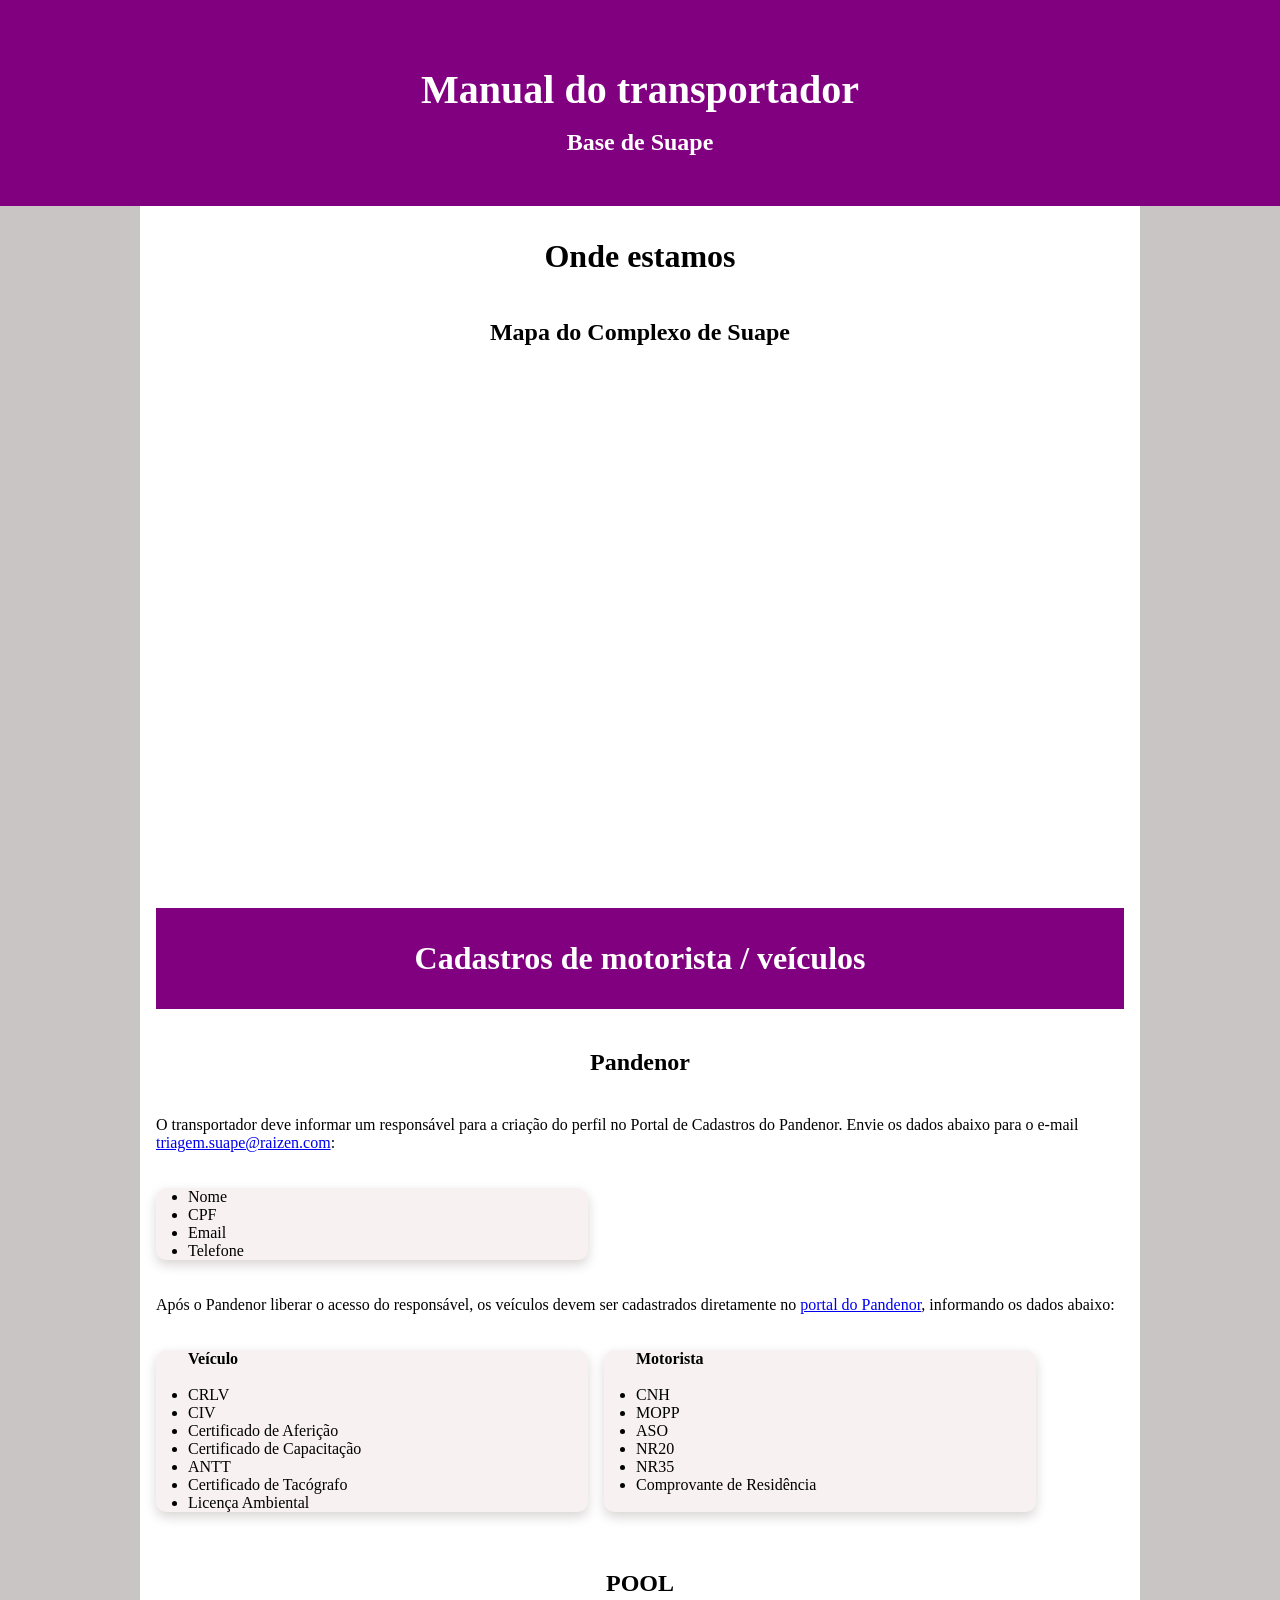
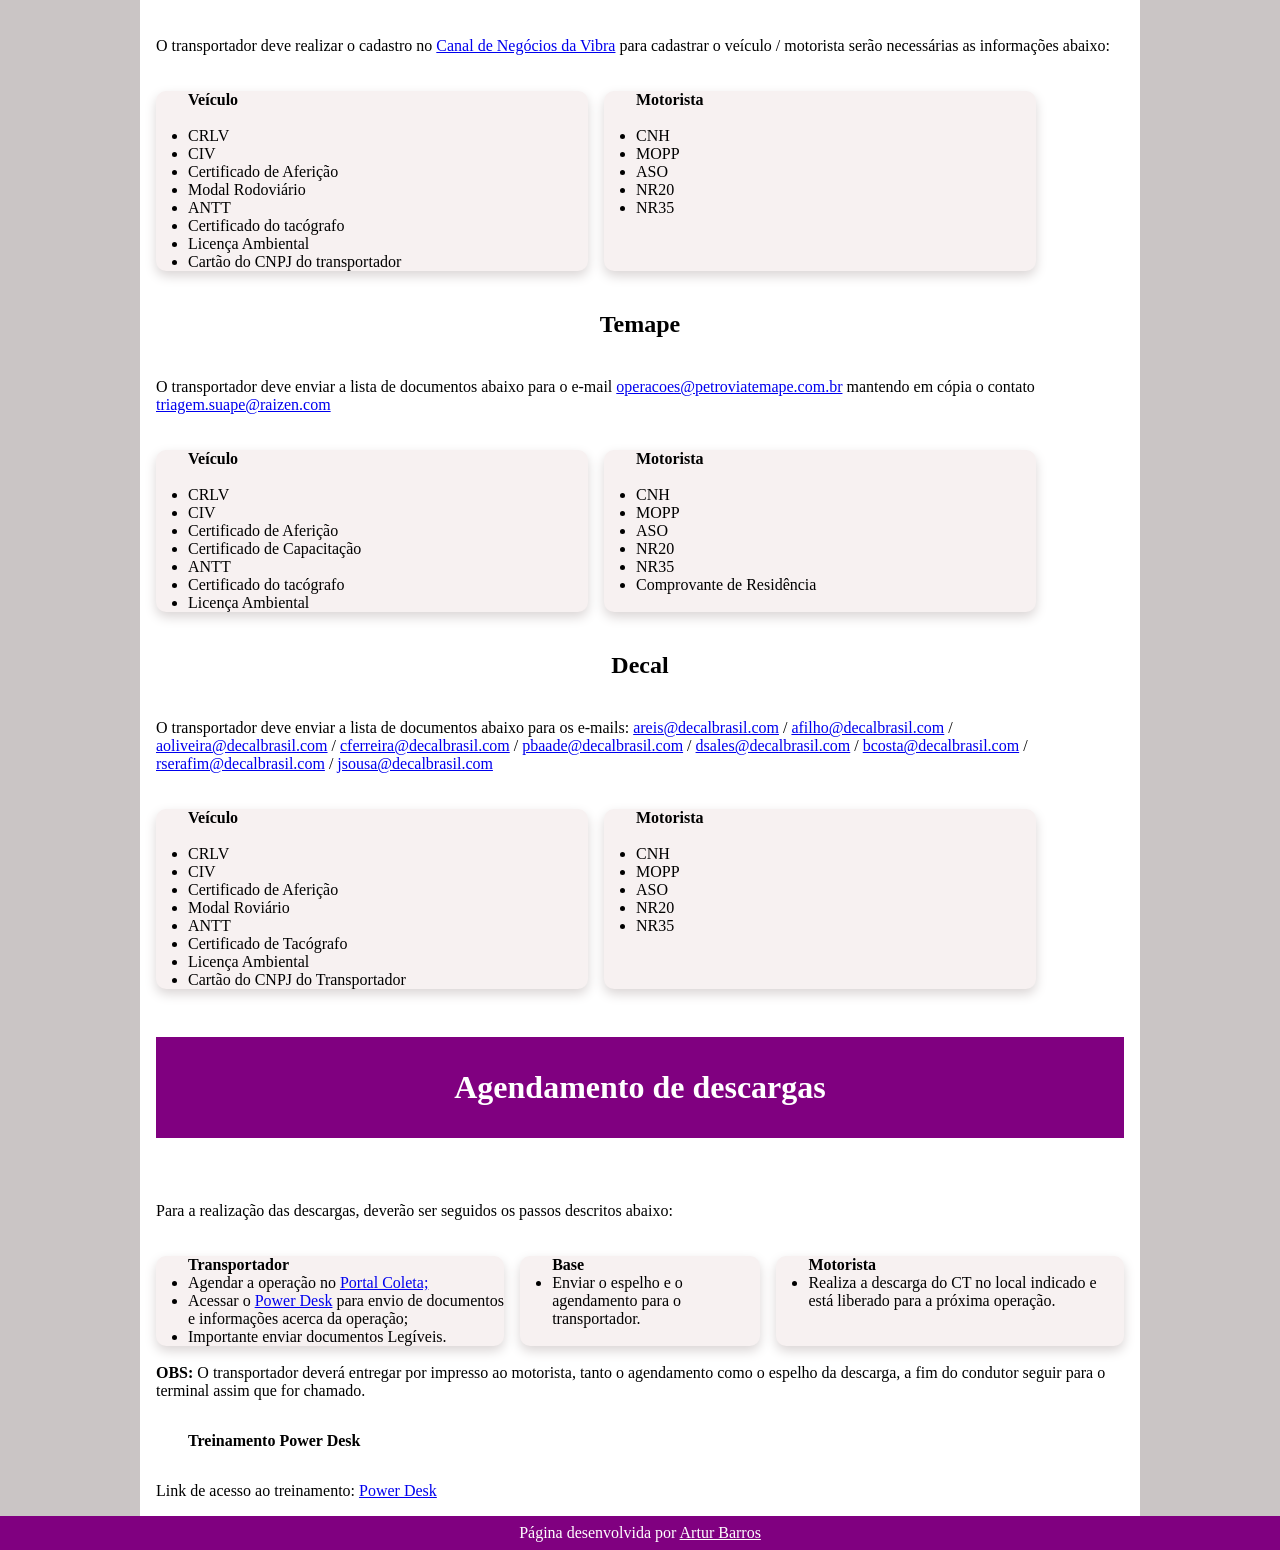
==== index.html @ 2e616e49 "atualizações Indicações da base" ====
<!DOCTYPE html>
<html lang="pt-br">
<head>
    <meta charset="UTF-8">
    <meta name="viewport" content="width=device-width, initial-scale=1.0">
    <title>Manual do transportador - Base de Suape</title>

    <link rel="shortcut icon" href="imagens/ra.png" type="image/x-icon">
    <link rel="stylesheet" href="style.css">
</head>
<body>
    <header>
        <h1>Manual do transportador</h1>

        <h2>Base de Suape</h2>

    </header>

    <main>
        <div class="mapa">
            <h1>Onde estamos</h1>
            
            <h2>Mapa do Complexo de Suape</h2>
            <iframe src="https://www.google.com/maps/embed?pb=!1m18!1m12!1m3!1d9713.396378992271!2d-34.973416923877764!3d-8.398620520430295!2m3!1f0!2f0!3f0!3m2!1i1024!2i768!4f13.1!3m3!1m2!1s0x7aaec627d7a5d31%3A0x8c948aa3b9f785f8!2sRaizen!5e1!3m2!1spt-BR!2sbr!4v1725635178435!5m2!1spt-BR!2sbr" width="100%" height="450" style="border:0;" allowfullscreen="" loading="lazy" referrerpolicy="no-referrer-when-downgrade"></iframe>
        </div>

        <div class="cadastros">

            <h1>Cadastros de motorista / veículos</h1>

            <div class="Pandenor">
                <h2>Pandenor</h2>
                <p>O transportador deve informar um responsável para a criação do perfil no Portal de Cadastros do Pandenor. 
                    Envie os dados abaixo para o e-mail <a href="mailto:triagem.suape@raizen.com">triagem.suape@raizen.com</a>:</p><br><br>

                    <ul class="card">
                        <li>Nome</li>
                        <li>CPF</li>
                        <li>Email</li>
                        <li>Telefone</li>
                    </ul>

                    <br><br>

                    <p>Após o Pandenor liberar o acesso do responsável, os veículos devem ser cadastrados diretamente no <a href="http://pandenor.ddns.net:9005/Account/Logon?ReturnUrl=%2f" target="_blank">portal do Pandenor</a>, informando os dados abaixo:</p>
                    <br><br>

                    <section class="card_terminais">
                        <ul class="card">
                            <p><strong>Veículo</strong></p><br>
                            <li>CRLV</li>
                            <li>CIV</li>
                            <li>Certificado de Aferição</li>
                            <li>Certificado de Capacitação</li>
                            <li>ANTT</li>
                            <li>Certificado de Tacógrafo</li>
                            <li>Licença Ambiental</li>
                        </ul>
                        <ul class="card">
                            <p><strong>Motorista</strong></p><br>
                            <li>CNH</li>
                            <li>MOPP</li>
                            <li>ASO</li>
                            <li>NR20</li>
                            <li>NR35</li>
                            <li>Comprovante de Residência</li>
                        </ul>
                    </section>
                
                    <br>
                
            </div>

            <div class="pool">

                <h2>POOL</h2>
                <p>O transportador deve realizar o cadastro no <a href="https://cn.vibraenergia.com.br/portalctv/#/cadastrar-vinculox" target="_blank">Canal de Negócios da Vibra</a> para cadastrar o veículo / motorista serão necessárias as informações abaixo:</p>
                <br><br>
                <section class="card_terminais">
                    <ul class="card">
                        <p><b>Veículo</b></p><br>
                        <li>CRLV</li>
                        <li>CIV</li>
                        <li>Certificado de Aferição</li>
                        <li>Modal Rodoviário</li>
                        <li>ANTT</li>
                        <li>Certificado do tacógrafo</li>
                        <li>Licença Ambiental</li>
                        <li>Cartão do CNPJ do transportador</li>
                    </ul>
                    <ul class="card">
                        <p><b>Motorista</b></p><br>
                        <li>CNH</li>
                        <li>MOPP</li>
                        <li>ASO</li>
                        <li>NR20</li>
                        <li>NR35</li>
                    </ul>
                </section>

            </div>

            <div class="temape">

                <h2>Temape</h2>
                <p>O transportador deve enviar a lista de documentos abaixo para o e-mail <a href="mailto:operacoes@petroviatemape.com.br">operacoes@petroviatemape.com.br</a> mantendo em cópia o contato <a href="mailto:triagem.suape@raizen.com">triagem.suape@raizen.com</a></p>
                <br><br>
                <section class="card_terminais">
                    <ul class="card">
                        <p><b>Veículo</b></p><br>
                        <li>CRLV</li>
                        <li>CIV</li>
                        <li>Certificado de Aferição</li>
                        <li>Certificado de Capacitação</li>
                        <li>ANTT</li>
                        <li>Certificado do tacógrafo</li>
                        <li>Licença Ambiental</li>
                    </ul>
                    <ul class="card">
                        <p><b>Motorista</b></p><br>
                        <li>CNH</li>
                        <li>MOPP</li>
                        <li>ASO</li>
                        <li>NR20</li>
                        <li>NR35</li>
                        <li>Comprovante de Residência</li>
                    </ul>
                </section>

            </div>

            <div class="decal">

                <h2>Decal</h2>

                <p>O transportador deve enviar a lista de documentos abaixo para os e-mails: <a href="mailto:areis@decalbrasil.com">areis@decalbrasil.com</a> / <a href="mailto:afilho@decalbrasil.com">afilho@decalbrasil.com</a> / <a href="mailto:aoliveira@decalbrasil.com">aoliveira@decalbrasil.com</a> / <a href="mailto:cferreira@decalbrasil.com">cferreira@decalbrasil.com</a> / <a href="mailto:pbaade@decalbrasil.com">pbaade@decalbrasil.com</a> / <a href="mailto:dsales@decalbrasil.com">dsales@decalbrasil.com</a> / <a href="mailto:bcosta@decalbrasil.com">bcosta@decalbrasil.com</a> / <a href="mailto:rserafim@decalbrasil.com">rserafim@decalbrasil.com</a> / <a href="mailto:jsousa@decalbrasil.com">jsousa@decalbrasil.com</a></p>
                <br><br>
                <section class="card_terminais">
                    <ul class="card">
                        <p><b>Veículo</b></p><br>
                        <li>CRLV</li>
                        <li>CIV</li>
                        <li>Certificado de Aferição</li>
                        <li>Modal Roviário</li>
                        <li>ANTT</li>
                        <li>Certificado de Tacógrafo</li>
                        <li>Licença Ambiental</li>
                        <li>Cartão do CNPJ do Transportador</li>
                    </ul>
                    <ul class="card">
                        <p><b>Motorista</b></p><br>
                        <li>CNH</li>
                        <li>MOPP</li>
                        <li>ASO</li>
                        <li>NR20</li>
                        <li>NR35</li>
                    </ul>
                </section>
            </div>
            
        </div>

        <div class="descargas">

            <h1>Agendamento de descargas</h1>

            <p>Para a realização das descargas, deverão ser seguidos os passos descritos abaixo:</p><br><br>

            <section class="card_terminais">
                <ul class="card">
                    <p><b>Transportador</b></p>
                    <li>Agendar a operação no <a href="https://coletaonline.raizen.com/ColetaOnline/Pages/Login.aspx?ReturnUrl=%2fColetaOnline%2fPages%2fLogout.aspx" target="_blank">Portal Coleta;</a></li>
                    <li>Acessar o <a href="https://apps.powerapps.com/play/e/default-e7c411a6-9013-4967-a5b1-3d08f9edc13e/a/4824921f-fefe-4350-8e67-94d9b8adac2e?tenantId=e7c411a6-9013-4967-a5b1-3d08f9edc13e&hint=b337be86-8520-4c76-9a70-3f3ed5e4d2ed&source=sharebutton&sourcetime=1716489305712&source=teamsLinkUnfurling" target="_blank">Power Desk</a> para envio de documentos e informações acerca da operação;</li>
                    <li>Importante enviar documentos Legíveis.</li>
                </ul>
                <ul class="card">
                    <p><b>Base</b></p>
                    <li>Enviar o espelho e o agendamento para o transportador.</li>
                </ul>
                <ul class="card">
                    <p><b>Motorista</b></p>
                    <li>Realiza a descarga do CT no local indicado e está liberado para a próxima operação.</li>
                </ul>
            </section>
            <br>
            <p>
                <b>OBS: </b>O transportador deverá entregar por impresso ao motorista, tanto o agendamento como o espelho da descarga, a fim do condutor
                seguir para o terminal assim que for chamado.
            </p>

            <h4>Treinamento Power Desk</h4>

            <p>Link de acesso ao treinamento: <a href="Detalhes - Power Desk v2.pdf" target="_blank"> Power Desk</a></p>


        </div>

    </main>
    <footer>
        <p>Página desenvolvida por <a href="https://www.instagram.com/artur.barros558/" target="_blank">Artur Barros</a></p>
    </footer>
</body>
</html>
---- style.css ----
* {
    margin: 0;
    padding: 0;
}

header {
    background-color: purple;
    color: white;
    text-align: center;
    padding: 50px;
}

body {
    background-color: rgb(202, 197, 197);
}

main {
    max-width: 1000px;
    min-width: 300px;
    background-color: white;
    margin: auto;
}
header h1 {
    padding: .4em;
    font-size: 40px;
}

main h1 {
   text-align: center;
   padding: 1em;
}

main h2 {
    padding: .5em;
}

.mapa {
    text-align: center;
    padding-bottom: 2em;
}

.cadastros {
    margin-top: 3em;
    padding: 1em;
    padding-bottom: 2em;
}

.cadastros h1{
    background-color: purple;
    color: white;
}


.cadastros h2 {
    text-align: center;
    padding: 40px;
}


.responsavel{
    padding-left: 5em;
    
}

.card{
    padding-left: 2em;
    flex-grow: 1;
    background-color: rgb(247, 241, 241);
    border-radius: 10px;
    box-shadow: 0 5px 12px rgb(218, 213, 213);
    max-width: 400px;    
}

.card_terminais{
    display: flex;
    gap: 16px;
}

.descargas h1{
    background-color: purple;
    color: white;
    margin-bottom: 2em;
}

.descargas {
    padding: 1em;
}

h4 {
    padding: 2em;
}

footer {
    background-color: purple;
    color: white;
    padding: .5em;
    text-align: center;
}

footer a {
    color: white;
}

footer a:hover {
    
    color: lightgray;
}
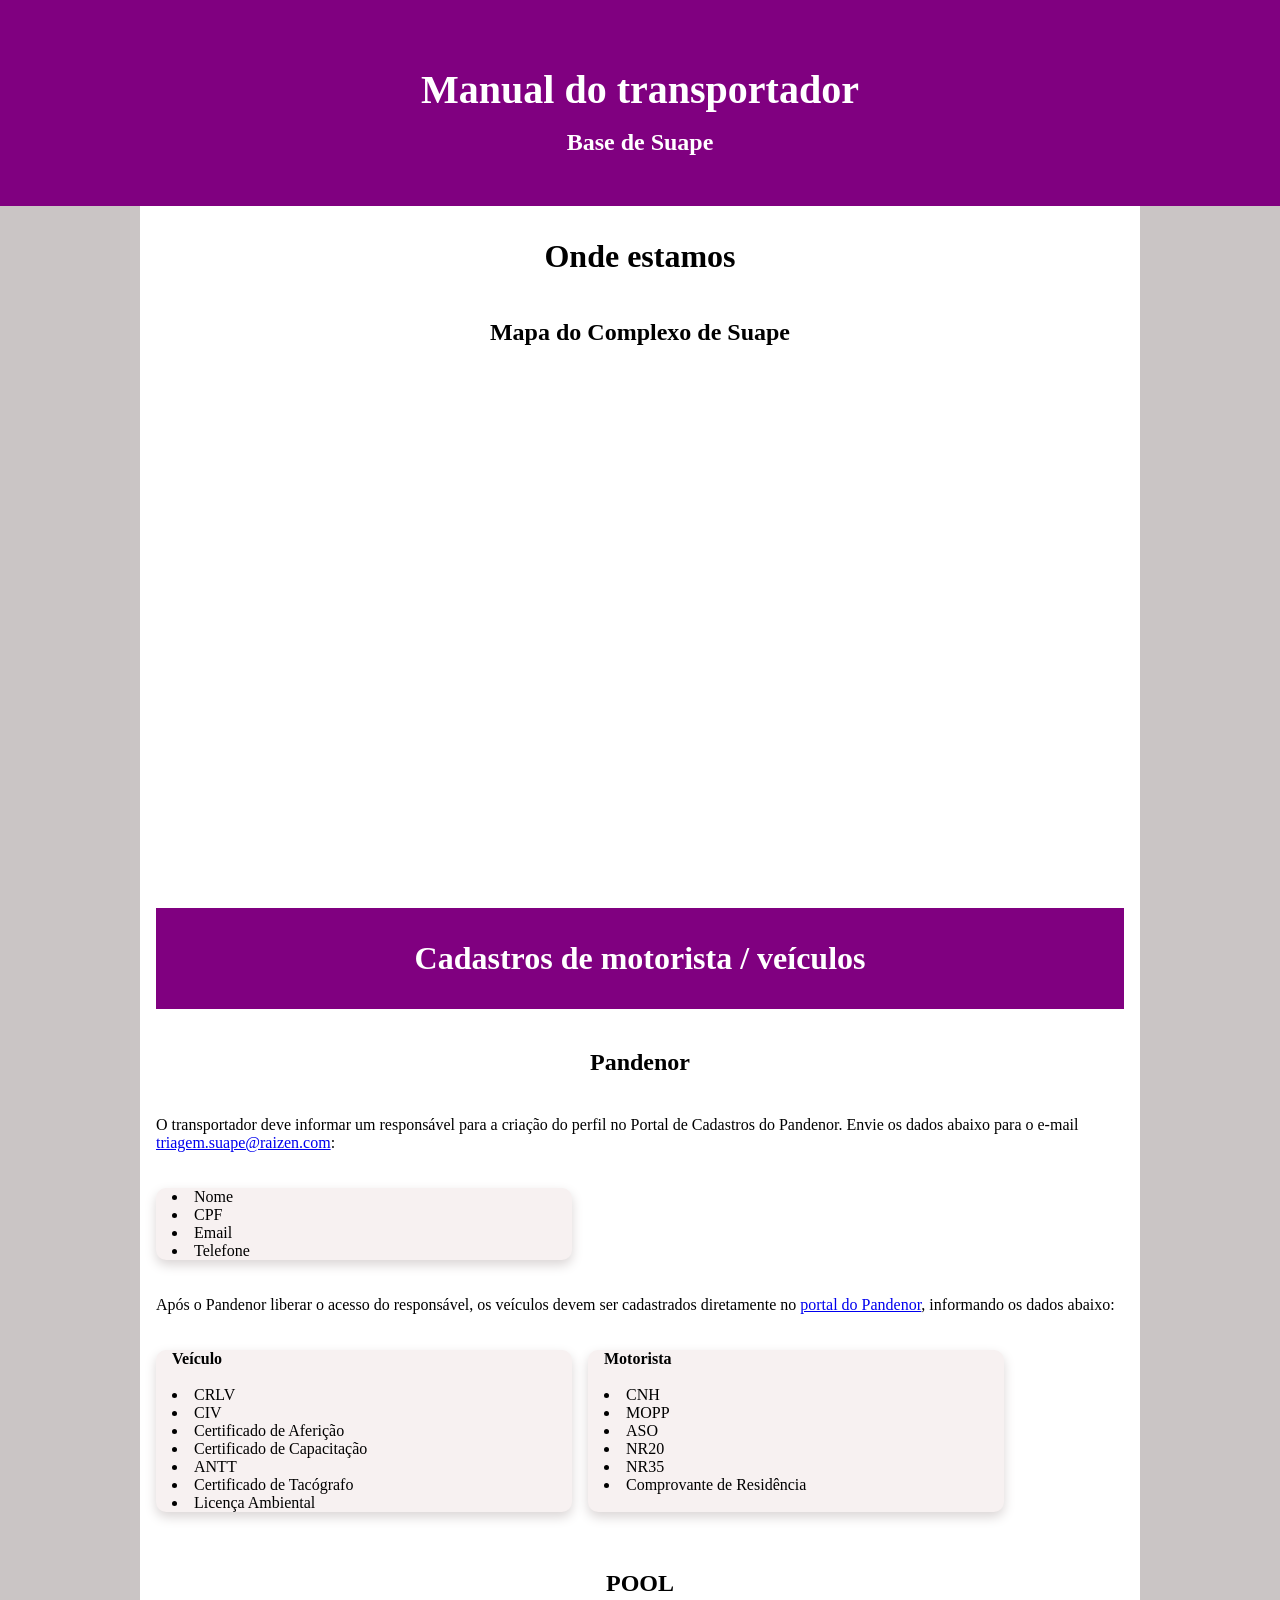
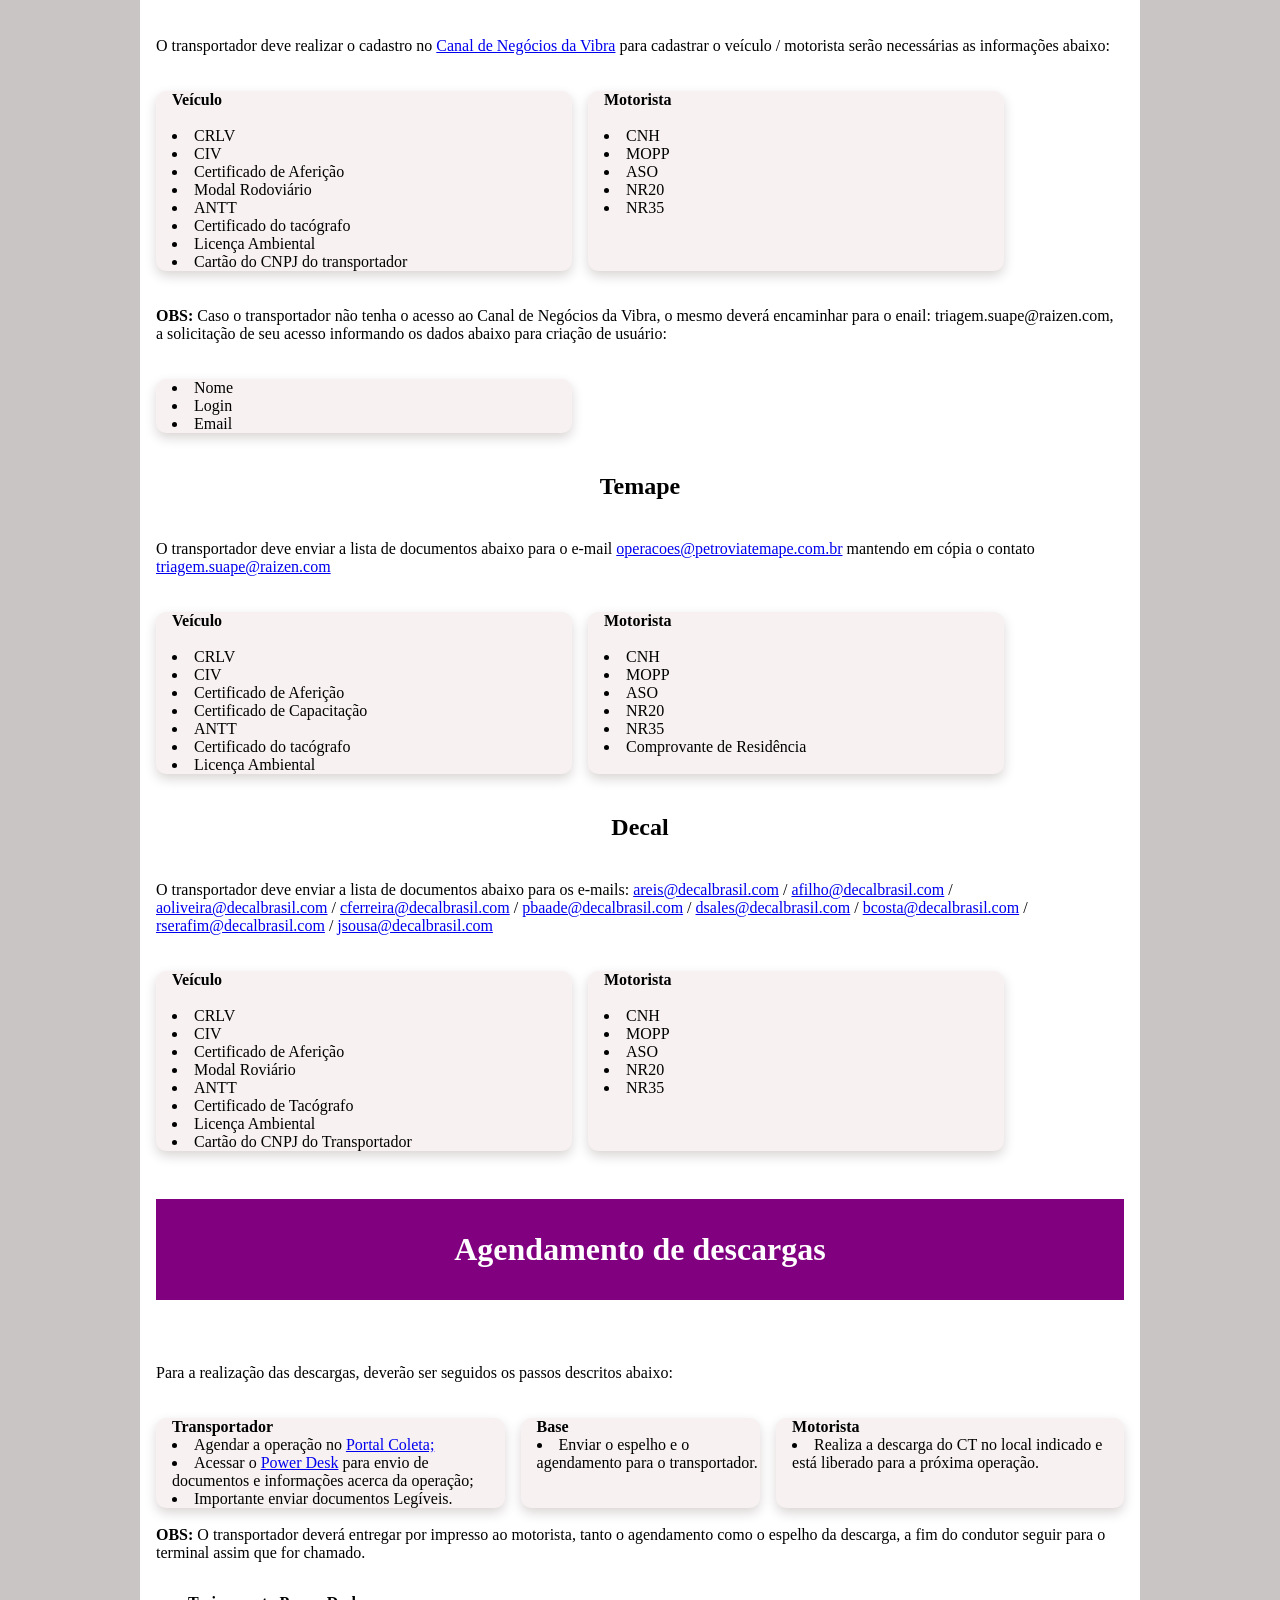
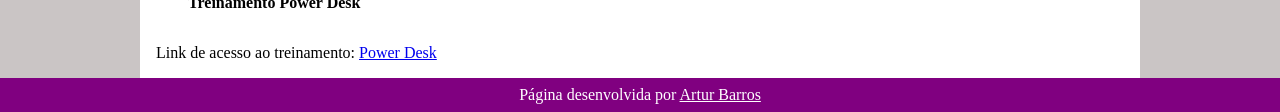
==== commit 6c4dce0a: "Atualizações finais ajuste na responsividade dos cards e atualização na seção do pool." ====
--- a/index.html
+++ b/index.html
@@ -97,6 +97,15 @@
                         <li>NR35</li>
                     </ul>
                 </section>
+                <br><br>
+
+                <p><b>OBS: </b>Caso o transportador não tenha o acesso ao Canal de Negócios da Vibra, o mesmo deverá encaminhar para o enail: triagem.suape@raizen.com, a solicitação de seu acesso informando os dados abaixo para criação de usuário:</p><br><br>
+
+                <ul class="card">
+                    <li>Nome</li>
+                    <li>Login</li>
+                    <li>Email</li>
+                </ul>
 
             </div>
 
--- a/style.css
+++ b/style.css
@@ -63,7 +63,8 @@
 }
 
 .card{
-    padding-left: 2em;
+    padding-left: 1em;
+    list-style-position: inside;
     flex-grow: 1;
     background-color: rgb(247, 241, 241);
     border-radius: 10px;
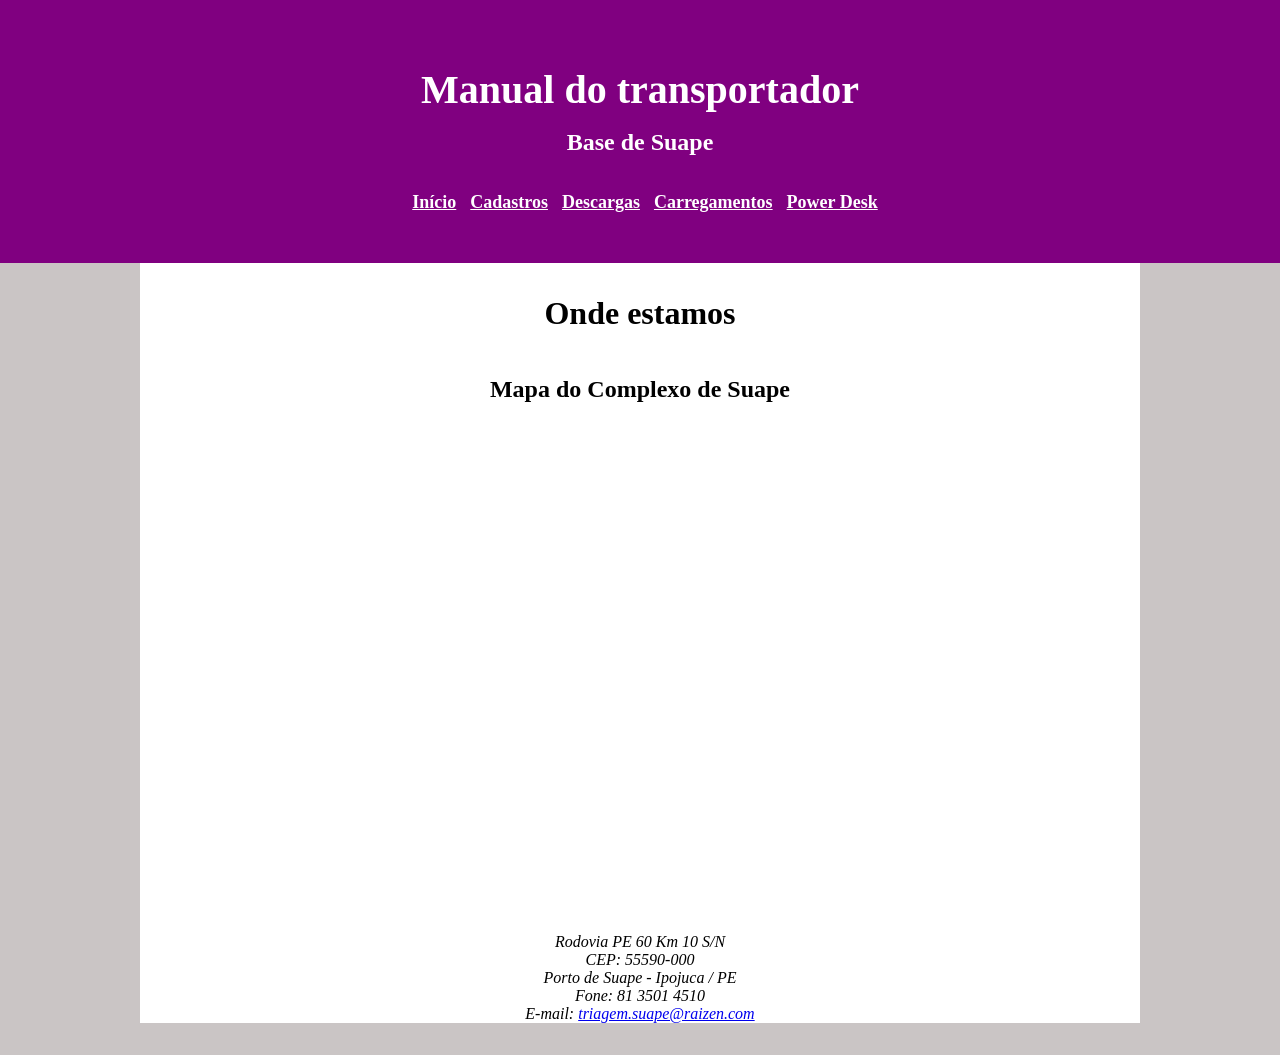
==== commit e82b532d: "Atualizações Atualizações no Manual do Transportador" ====
--- a/index.html
+++ b/index.html
@@ -5,14 +5,24 @@
     <meta name="viewport" content="width=device-width, initial-scale=1.0">
     <title>Manual do transportador - Base de Suape</title>
 
-    <link rel="shortcut icon" href="imagens/ra.png" type="image/x-icon">
-    <link rel="stylesheet" href="style.css">
+    <link rel="shortcut icon" href="Imagens/ra.png" type="image/x-icon">
+    <link rel="stylesheet" href="css/style.css">
 </head>
 <body>
     <header>
         <h1>Manual do transportador</h1>
 
         <h2>Base de Suape</h2>
+
+        <br><br>
+
+        <nav>
+            <a href="index.html"><b>Início</b></a>
+            <a href="cadastros.html"><b>Cadastros</b></a>
+            <a href="descargas.html"><b>Descargas</b></a>
+            <a href="carregamentos.html"><b>Carregamentos</b></a>
+            <a href="powerdesk.html"><b>Power Desk</b></a>
+        </nav>
 
     </header>
 
@@ -21,192 +31,18 @@
             <h1>Onde estamos</h1>
             
             <h2>Mapa do Complexo de Suape</h2>
-            <iframe src="https://www.google.com/maps/embed?pb=!1m18!1m12!1m3!1d9713.396378992271!2d-34.973416923877764!3d-8.398620520430295!2m3!1f0!2f0!3f0!3m2!1i1024!2i768!4f13.1!3m3!1m2!1s0x7aaec627d7a5d31%3A0x8c948aa3b9f785f8!2sRaizen!5e1!3m2!1spt-BR!2sbr!4v1725635178435!5m2!1spt-BR!2sbr" width="100%" height="450" style="border:0;" allowfullscreen="" loading="lazy" referrerpolicy="no-referrer-when-downgrade"></iframe>
+            <iframe src="https://www.google.com/maps/embed?pb=!1m18!1m12!1m3!1d9713.396378992271!2d-34.973416923877764!3d-8.398620520430295!2m3!1f0!2f0!3f0!3m2!1i1024!2i768!4f13.1!3m3!1m2!1s0x7aaec627d7a5d31%3A0x8c948aa3b9f785f8!2sRaizen!5e1!3m2!1spt-BR!2sbr!4v1725635178435!5m2!1spt-BR!2sbr" width="600" height="450" style="border:0;" allowfullscreen="" loading="lazy" referrerpolicy="no-referrer-when-downgrade"></iframe>
         </div>
 
-        <div class="cadastros">
-
-            <h1>Cadastros de motorista / veículos</h1>
-
-            <div class="Pandenor">
-                <h2>Pandenor</h2>
-                <p>O transportador deve informar um responsável para a criação do perfil no Portal de Cadastros do Pandenor. 
-                    Envie os dados abaixo para o e-mail <a href="mailto:triagem.suape@raizen.com">triagem.suape@raizen.com</a>:</p><br><br>
-
-                    <ul class="card">
-                        <li>Nome</li>
-                        <li>CPF</li>
-                        <li>Email</li>
-                        <li>Telefone</li>
-                    </ul>
-
-                    <br><br>
-
-                    <p>Após o Pandenor liberar o acesso do responsável, os veículos devem ser cadastrados diretamente no <a href="http://pandenor.ddns.net:9005/Account/Logon?ReturnUrl=%2f" target="_blank">portal do Pandenor</a>, informando os dados abaixo:</p>
-                    <br><br>
-
-                    <section class="card_terminais">
-                        <ul class="card">
-                            <p><strong>Veículo</strong></p><br>
-                            <li>CRLV</li>
-                            <li>CIV</li>
-                            <li>Certificado de Aferição</li>
-                            <li>Certificado de Capacitação</li>
-                            <li>ANTT</li>
-                            <li>Certificado de Tacógrafo</li>
-                            <li>Licença Ambiental</li>
-                        </ul>
-                        <ul class="card">
-                            <p><strong>Motorista</strong></p><br>
-                            <li>CNH</li>
-                            <li>MOPP</li>
-                            <li>ASO</li>
-                            <li>NR20</li>
-                            <li>NR35</li>
-                            <li>Comprovante de Residência</li>
-                        </ul>
-                    </section>
-                
-                    <br>
-                
-            </div>
-
-            <div class="pool">
-
-                <h2>POOL</h2>
-                <p>O transportador deve realizar o cadastro no <a href="https://cn.vibraenergia.com.br/portalctv/#/cadastrar-vinculox" target="_blank">Canal de Negócios da Vibra</a> para cadastrar o veículo / motorista serão necessárias as informações abaixo:</p>
-                <br><br>
-                <section class="card_terminais">
-                    <ul class="card">
-                        <p><b>Veículo</b></p><br>
-                        <li>CRLV</li>
-                        <li>CIV</li>
-                        <li>Certificado de Aferição</li>
-                        <li>Modal Rodoviário</li>
-                        <li>ANTT</li>
-                        <li>Certificado do tacógrafo</li>
-                        <li>Licença Ambiental</li>
-                        <li>Cartão do CNPJ do transportador</li>
-                    </ul>
-                    <ul class="card">
-                        <p><b>Motorista</b></p><br>
-                        <li>CNH</li>
-                        <li>MOPP</li>
-                        <li>ASO</li>
-                        <li>NR20</li>
-                        <li>NR35</li>
-                    </ul>
-                </section>
-                <br><br>
-
-                <p><b>OBS: </b>Caso o transportador não tenha o acesso ao Canal de Negócios da Vibra, o mesmo deverá encaminhar para o enail: triagem.suape@raizen.com, a solicitação de seu acesso informando os dados abaixo para criação de usuário:</p><br><br>
-
-                <ul class="card">
-                    <li>Nome</li>
-                    <li>Login</li>
-                    <li>Email</li>
-                </ul>
-
-            </div>
-
-            <div class="temape">
-
-                <h2>Temape</h2>
-                <p>O transportador deve enviar a lista de documentos abaixo para o e-mail <a href="mailto:operacoes@petroviatemape.com.br">operacoes@petroviatemape.com.br</a> mantendo em cópia o contato <a href="mailto:triagem.suape@raizen.com">triagem.suape@raizen.com</a></p>
-                <br><br>
-                <section class="card_terminais">
-                    <ul class="card">
-                        <p><b>Veículo</b></p><br>
-                        <li>CRLV</li>
-                        <li>CIV</li>
-                        <li>Certificado de Aferição</li>
-                        <li>Certificado de Capacitação</li>
-                        <li>ANTT</li>
-                        <li>Certificado do tacógrafo</li>
-                        <li>Licença Ambiental</li>
-                    </ul>
-                    <ul class="card">
-                        <p><b>Motorista</b></p><br>
-                        <li>CNH</li>
-                        <li>MOPP</li>
-                        <li>ASO</li>
-                        <li>NR20</li>
-                        <li>NR35</li>
-                        <li>Comprovante de Residência</li>
-                    </ul>
-                </section>
-
-            </div>
-
-            <div class="decal">
-
-                <h2>Decal</h2>
-
-                <p>O transportador deve enviar a lista de documentos abaixo para os e-mails: <a href="mailto:areis@decalbrasil.com">areis@decalbrasil.com</a> / <a href="mailto:afilho@decalbrasil.com">afilho@decalbrasil.com</a> / <a href="mailto:aoliveira@decalbrasil.com">aoliveira@decalbrasil.com</a> / <a href="mailto:cferreira@decalbrasil.com">cferreira@decalbrasil.com</a> / <a href="mailto:pbaade@decalbrasil.com">pbaade@decalbrasil.com</a> / <a href="mailto:dsales@decalbrasil.com">dsales@decalbrasil.com</a> / <a href="mailto:bcosta@decalbrasil.com">bcosta@decalbrasil.com</a> / <a href="mailto:rserafim@decalbrasil.com">rserafim@decalbrasil.com</a> / <a href="mailto:jsousa@decalbrasil.com">jsousa@decalbrasil.com</a></p>
-                <br><br>
-                <section class="card_terminais">
-                    <ul class="card">
-                        <p><b>Veículo</b></p><br>
-                        <li>CRLV</li>
-                        <li>CIV</li>
-                        <li>Certificado de Aferição</li>
-                        <li>Modal Roviário</li>
-                        <li>ANTT</li>
-                        <li>Certificado de Tacógrafo</li>
-                        <li>Licença Ambiental</li>
-                        <li>Cartão do CNPJ do Transportador</li>
-                    </ul>
-                    <ul class="card">
-                        <p><b>Motorista</b></p><br>
-                        <li>CNH</li>
-                        <li>MOPP</li>
-                        <li>ASO</li>
-                        <li>NR20</li>
-                        <li>NR35</li>
-                    </ul>
-                </section>
-            </div>
-            
-        </div>
-
-        <div class="descargas">
-
-            <h1>Agendamento de descargas</h1>
-
-            <p>Para a realização das descargas, deverão ser seguidos os passos descritos abaixo:</p><br><br>
-
-            <section class="card_terminais">
-                <ul class="card">
-                    <p><b>Transportador</b></p>
-                    <li>Agendar a operação no <a href="https://coletaonline.raizen.com/ColetaOnline/Pages/Login.aspx?ReturnUrl=%2fColetaOnline%2fPages%2fLogout.aspx" target="_blank">Portal Coleta;</a></li>
-                    <li>Acessar o <a href="https://apps.powerapps.com/play/e/default-e7c411a6-9013-4967-a5b1-3d08f9edc13e/a/4824921f-fefe-4350-8e67-94d9b8adac2e?tenantId=e7c411a6-9013-4967-a5b1-3d08f9edc13e&hint=b337be86-8520-4c76-9a70-3f3ed5e4d2ed&source=sharebutton&sourcetime=1716489305712&source=teamsLinkUnfurling" target="_blank">Power Desk</a> para envio de documentos e informações acerca da operação;</li>
-                    <li>Importante enviar documentos Legíveis.</li>
-                </ul>
-                <ul class="card">
-                    <p><b>Base</b></p>
-                    <li>Enviar o espelho e o agendamento para o transportador.</li>
-                </ul>
-                <ul class="card">
-                    <p><b>Motorista</b></p>
-                    <li>Realiza a descarga do CT no local indicado e está liberado para a próxima operação.</li>
-                </ul>
-            </section>
-            <br>
-            <p>
-                <b>OBS: </b>O transportador deverá entregar por impresso ao motorista, tanto o agendamento como o espelho da descarga, a fim do condutor
-                seguir para o terminal assim que for chamado.
-            </p>
-
-            <h4>Treinamento Power Desk</h4>
-
-            <p>Link de acesso ao treinamento: <a href="Detalhes - Power Desk v2.pdf" target="_blank"> Power Desk</a></p>
-
-
-        </div>
+        <address>
+            <p>Rodovia PE 60 Km 10 S/N</p>
+            <p>CEP: 55590-000</p>
+            <p>Porto de Suape - Ipojuca / PE</p>
+            <p>Fone: 81 3501 4510</p>
+            <p>E-mail: <a href="mailto:triagem.suape@raizen.com">triagem.suape@raizen.com</a></p>
+        </address>
 
     </main>
-    <footer>
-        <p>Página desenvolvida por <a href="https://www.instagram.com/artur.barros558/" target="_blank">Artur Barros</a></p>
-    </footer>
+    
 </body>
 </html>
--- a/css/style.css
+++ b/css/style.css
@@ -0,0 +1,107 @@
+* {
+    margin: 0;
+    padding: 0;
+}
+
+header {
+    background-color: purple;
+    color: white;
+    text-align: center;
+    padding: 50px;
+}
+
+body {
+    background-color: rgb(202, 197, 197);
+}
+
+main {
+    max-width: 1000px;
+    min-width: 300px;
+    background-color: white;
+    margin: auto;
+}
+header h1 {
+    padding: .4em;
+    font-size: 40px;
+}
+
+main h1 {
+   text-align: center;
+   padding: 1em;
+}
+
+main h2 {
+    padding: .5em;
+}
+
+.mapa {
+    text-align: center;
+    padding-bottom: 2em;
+}
+
+.cadastros {
+    
+    padding: 1em;
+    padding-bottom: 2em;
+}
+
+.cadastros h1{
+    background-color: purple;
+    color: white;
+}
+
+
+.cadastros h2 {
+    text-align: center;
+    padding: 40px;
+}
+
+
+.responsavel{
+    padding-left: 5em;
+    
+}
+
+.card{
+    padding-left: 5em;
+    flex-grow: 1;
+    background-color: rgb(247, 241, 241);
+    border-radius: 10px;
+    box-shadow: 0 5px 12px rgb(218, 213, 213);
+    max-width: 400px;    
+}
+
+.card_terminais{
+    display: flex;
+    gap: 16px;
+}
+
+.descargas h1{
+    background-color: purple;
+    color: white;
+    margin-bottom: 2em;
+}
+
+.descargas {
+    padding: 1em;
+}
+
+h4 {
+    padding: 2em;
+}
+
+address {
+    text-align: center;
+    margin: 2rem;
+}
+
+nav a {
+    color: white;
+    font-size: large;
+    margin-left: 10px;
+}
+
+a:hover {
+    background-color: lightgrey;
+    color: blue;
+}
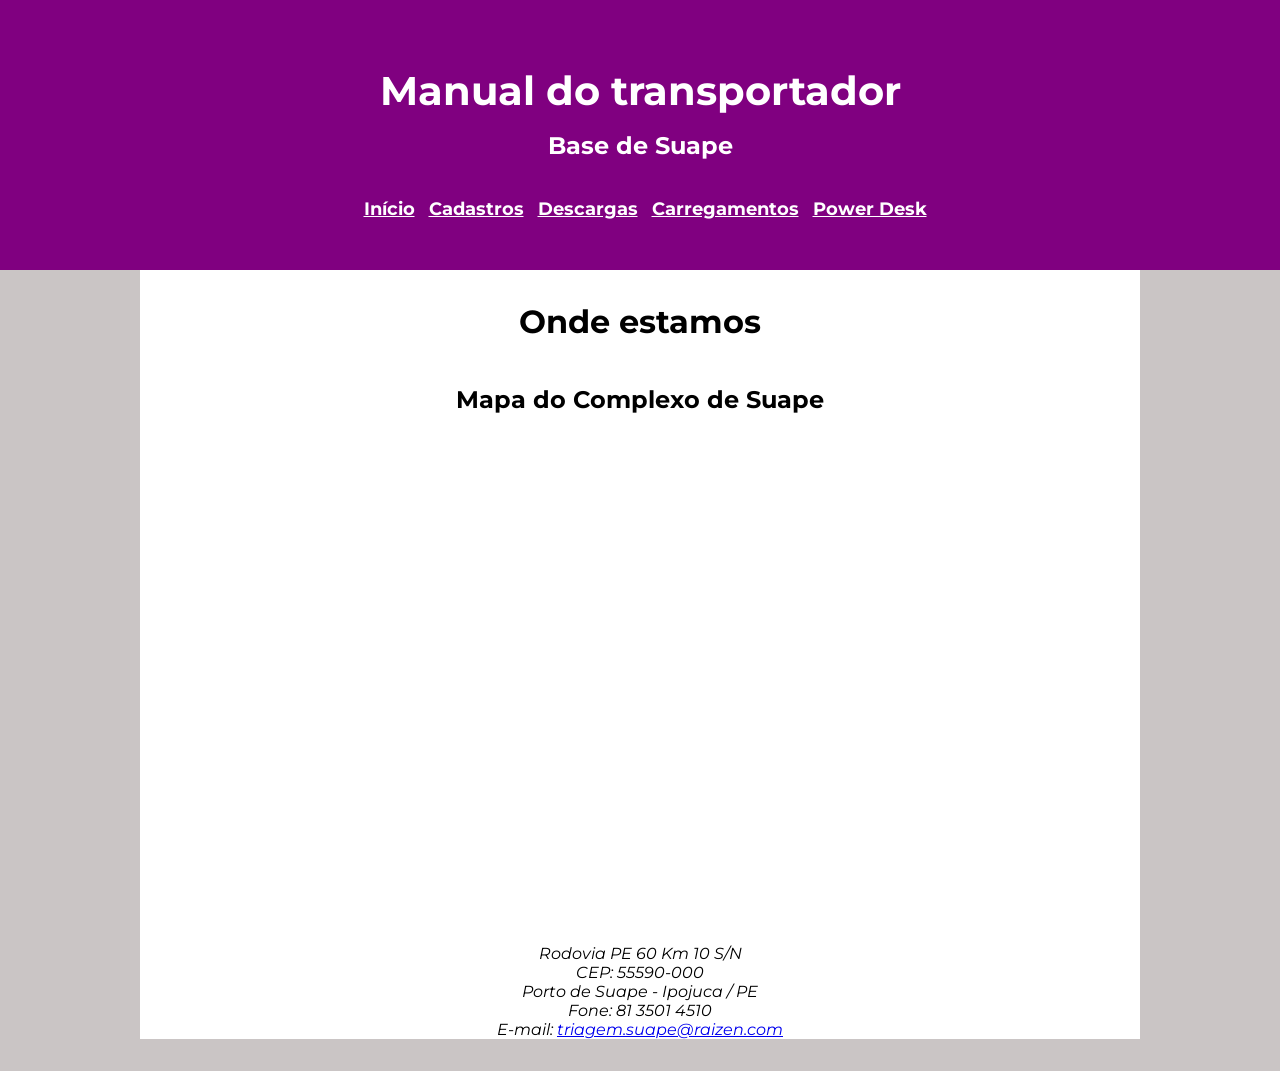
==== commit cbdd2409: "Ajuste de fontes" ====
--- a/index.html
+++ b/index.html
@@ -7,6 +7,10 @@
 
     <link rel="shortcut icon" href="Imagens/ra.png" type="image/x-icon">
     <link rel="stylesheet" href="css/style.css">
+
+    <style>
+        @import url('https://fonts.googleapis.com/css2?family=Montserrat:ital,wght@0,100..900;1,100..900&display=swap');
+    </style>
 </head>
 <body>
     <header>
@@ -31,7 +35,7 @@
             <h1>Onde estamos</h1>
             
             <h2>Mapa do Complexo de Suape</h2>
-            <iframe src="https://www.google.com/maps/embed?pb=!1m18!1m12!1m3!1d9713.396378992271!2d-34.973416923877764!3d-8.398620520430295!2m3!1f0!2f0!3f0!3m2!1i1024!2i768!4f13.1!3m3!1m2!1s0x7aaec627d7a5d31%3A0x8c948aa3b9f785f8!2sRaizen!5e1!3m2!1spt-BR!2sbr!4v1725635178435!5m2!1spt-BR!2sbr" width="600" height="450" style="border:0;" allowfullscreen="" loading="lazy" referrerpolicy="no-referrer-when-downgrade"></iframe>
+            <iframe src="https://www.google.com/maps/embed?pb=!1m18!1m12!1m3!1d9713.396378992271!2d-34.973416923877764!3d-8.398620520430295!2m3!1f0!2f0!3f0!3m2!1i1024!2i768!4f13.1!3m3!1m2!1s0x7aaec627d7a5d31%3A0x8c948aa3b9f785f8!2sRaizen!5e1!3m2!1spt-BR!2sbr!4v1725635178435!5m2!1spt-BR!2sbr" width="100%" height="450" style="border:0;" allowfullscreen="" loading="lazy" referrerpolicy="no-referrer-when-downgrade"></iframe>
         </div>
 
         <address>
--- a/css/style.css
+++ b/css/style.css
@@ -1,6 +1,10 @@
 * {
     margin: 0;
     padding: 0;
+}
+
+html {
+    font-family: "Montserrat", sans-serif;;
 }
 
 header {
@@ -63,12 +67,13 @@
 }
 
 .card{
-    padding-left: 5em;
+    padding-left: 1em;
+    list-style-position: inside;
     flex-grow: 1;
     background-color: rgb(247, 241, 241);
     border-radius: 10px;
     box-shadow: 0 5px 12px rgb(218, 213, 213);
-    max-width: 400px;    
+     
 }
 
 .card_terminais{
@@ -104,4 +109,9 @@
 a:hover {
     background-color: lightgrey;
     color: blue;
-}+}
+
+.pdescargas {
+    background-color: palevioletred;
+    background-image: linear-gradient(to right, palevioletred, white);
+}
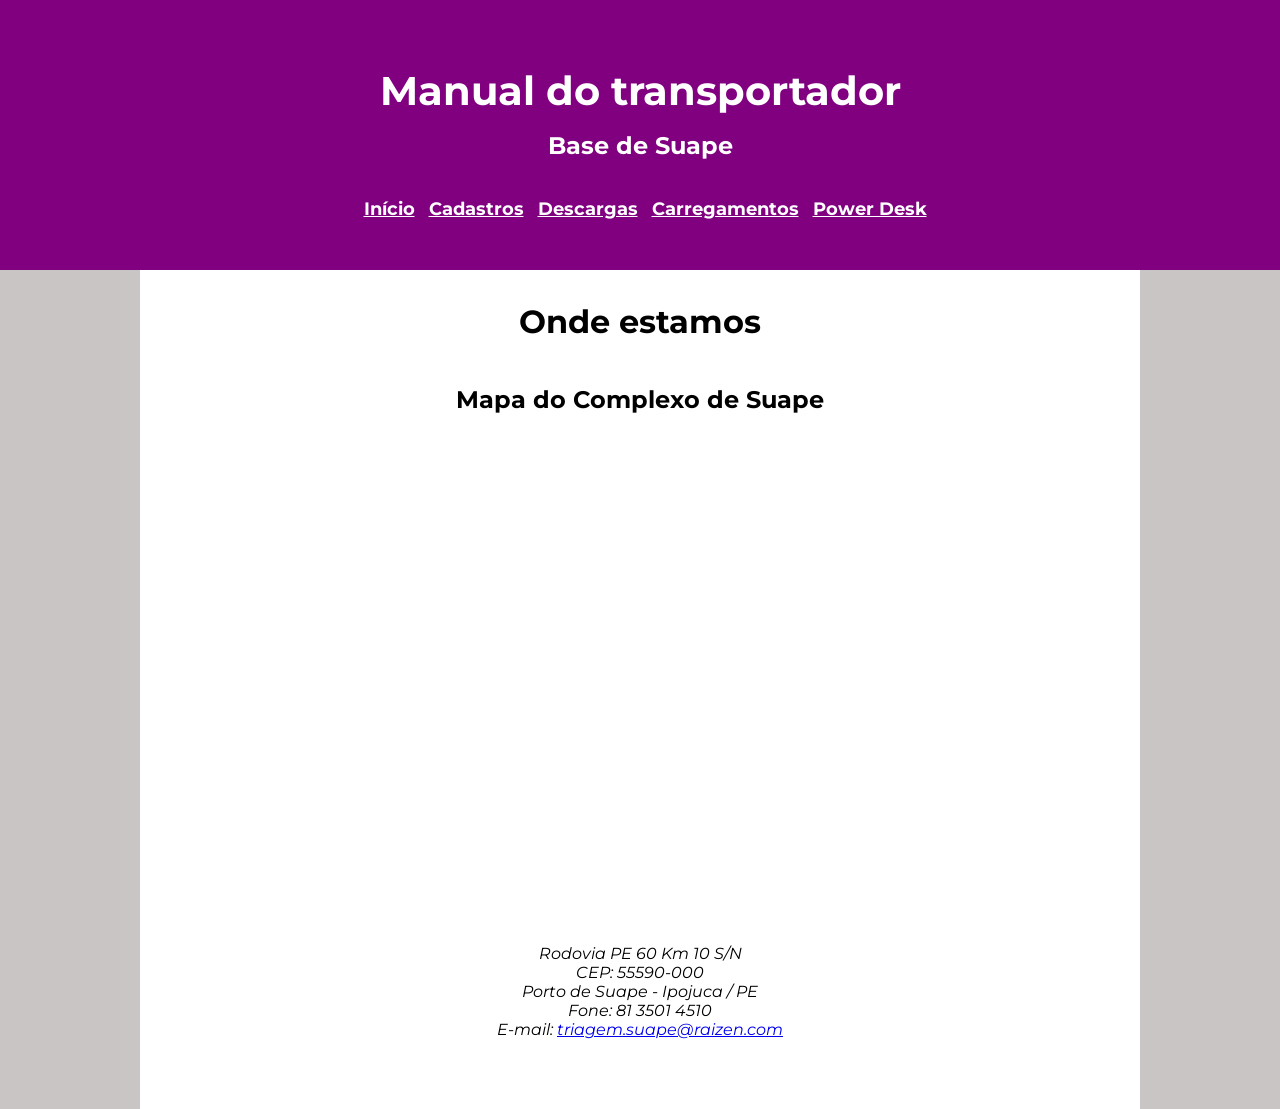
==== commit 49208dc9: "Atualizações solicitadas" ====
--- a/index.html
+++ b/index.html
@@ -46,6 +46,8 @@
             <p>E-mail: <a href="mailto:triagem.suape@raizen.com">triagem.suape@raizen.com</a></p>
         </address>
 
+        <br><br>
+
     </main>
     
 </body>
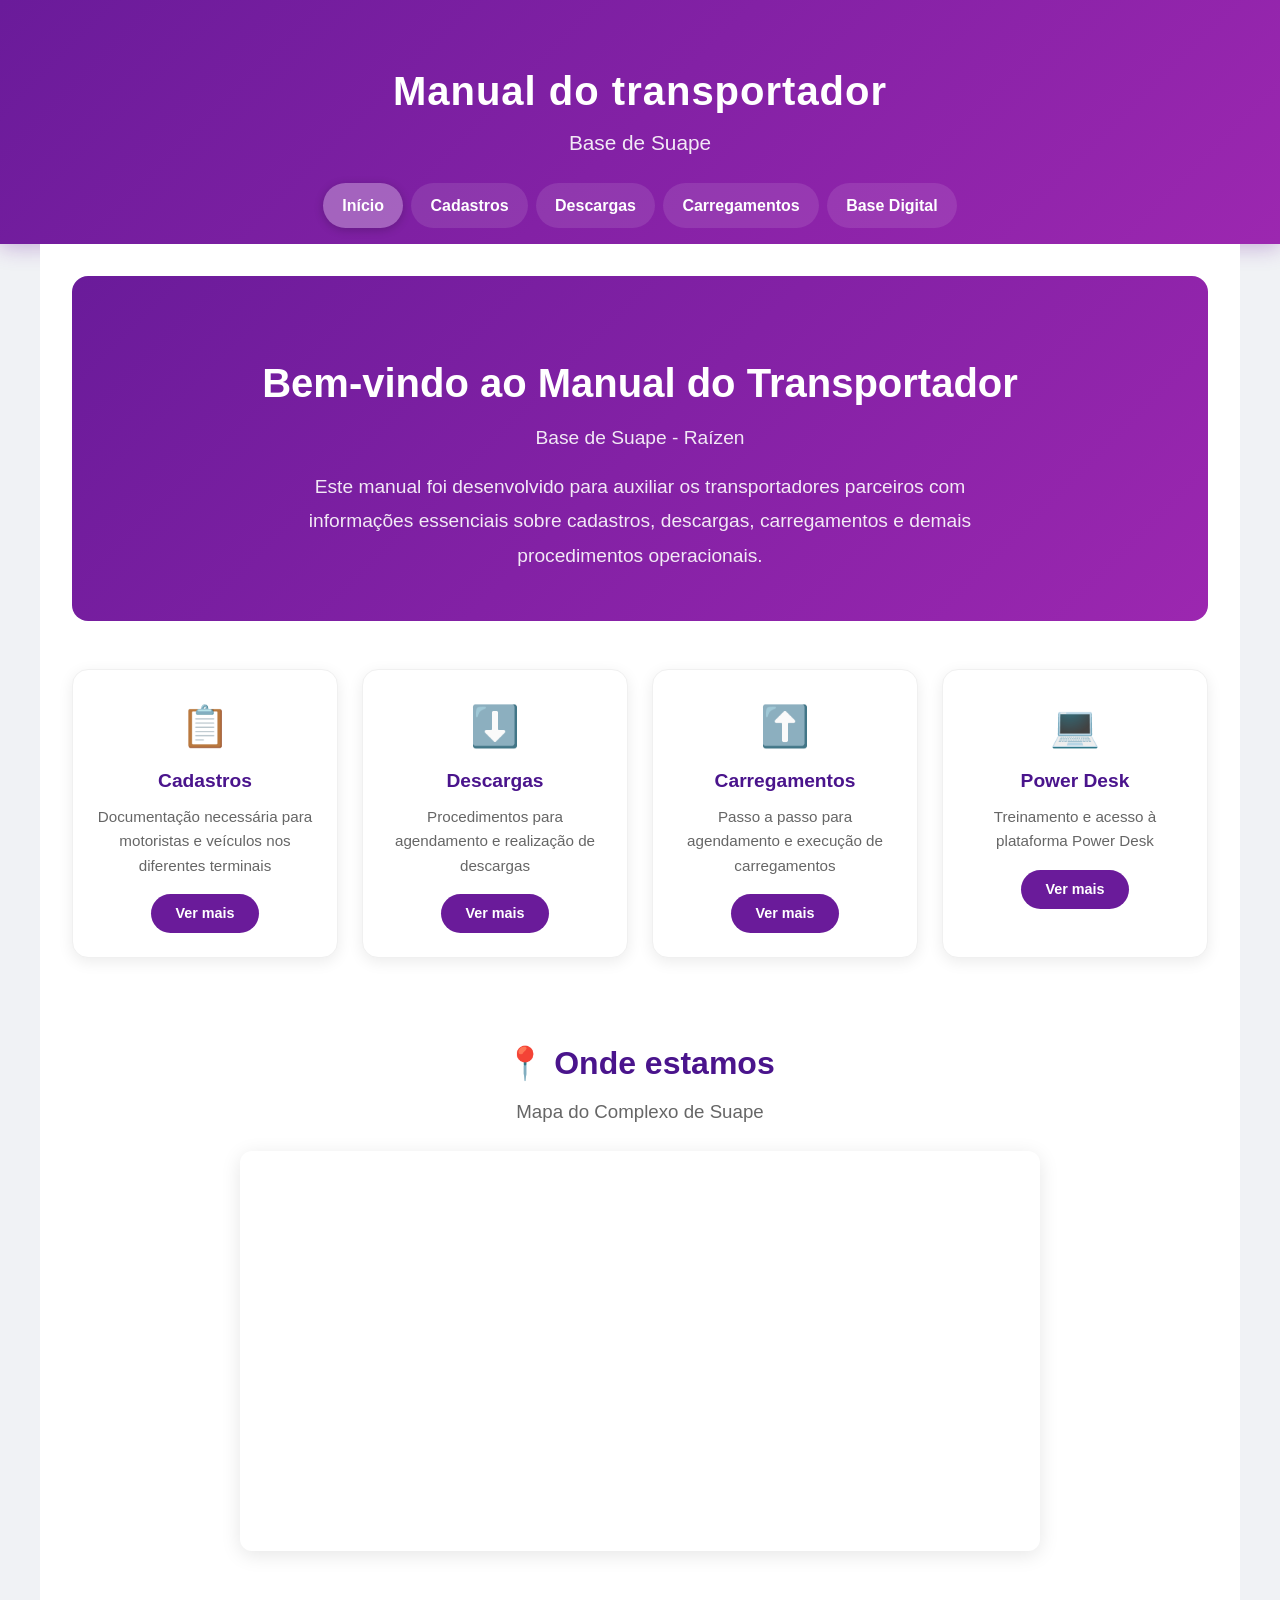
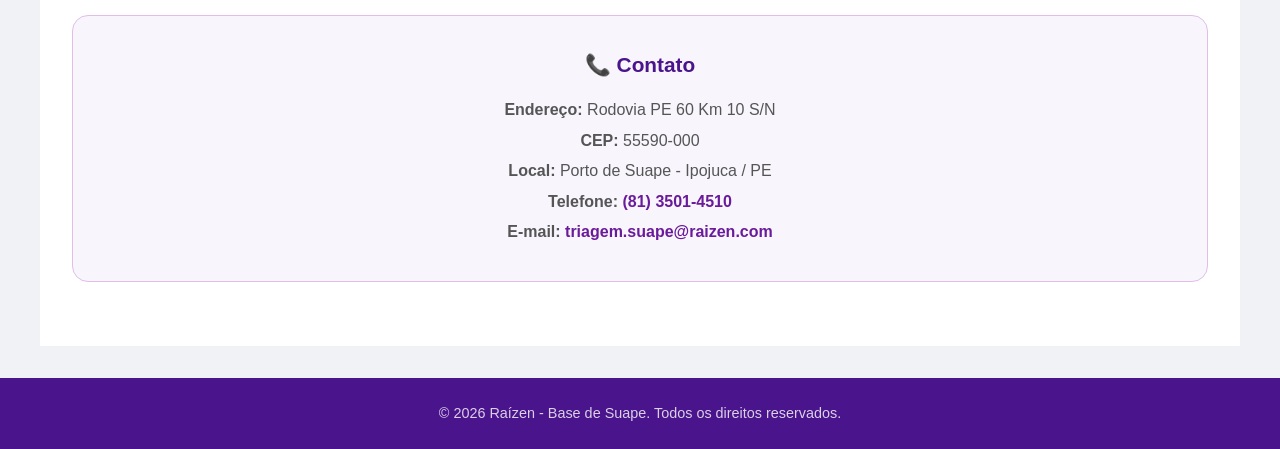
==== commit 9b94523c: "mudanças Mudanças e novo visual" ====
--- a/index.html
+++ b/index.html
@@ -1,54 +1,101 @@
 <!DOCTYPE html>
 <html lang="pt-br">
 <head>
-    <meta charset="UTF-8">
-    <meta name="viewport" content="width=device-width, initial-scale=1.0">
+    <meta charset="UTF-8" />
+    <meta name="viewport" content="width=device-width, initial-scale=1.0" />
     <title>Manual do transportador - Base de Suape</title>
 
-    <link rel="shortcut icon" href="Imagens/ra.png" type="image/x-icon">
-    <link rel="stylesheet" href="css/style.css">
-
-    <style>
-        @import url('https://fonts.googleapis.com/css2?family=Montserrat:ital,wght@0,100..900;1,100..900&display=swap');
-    </style>
+    <link rel="shortcut icon" href="Imagens/ra.png" type="image/x-icon" />
+    <link rel="stylesheet" href="css/normalize.css" />
+    <link rel="stylesheet" href="css/style.css" />
 </head>
 <body>
     <header>
-        <h1>Manual do transportador</h1>
-
-        <h2>Base de Suape</h2>
-
-        <br><br>
+        <div class="header-content">
+            <h1>Manual do transportador</h1>
+            <h2>Base de Suape</h2>
+        </div>
 
         <nav>
-            <a href="index.html"><b>Início</b></a>
+            <a href="index.html" class="active"><b>Início</b></a>
             <a href="cadastros.html"><b>Cadastros</b></a>
             <a href="descargas.html"><b>Descargas</b></a>
             <a href="carregamentos.html"><b>Carregamentos</b></a>
-            <a href="powerdesk.html"><b>Power Desk</b></a>
+            <a href="powerdesk.html"><b>Base Digital</b></a>
         </nav>
-
     </header>
 
     <main>
-        <div class="mapa">
-            <h1>Onde estamos</h1>
-            
-            <h2>Mapa do Complexo de Suape</h2>
-            <iframe src="https://www.google.com/maps/embed?pb=!1m18!1m12!1m3!1d9713.396378992271!2d-34.973416923877764!3d-8.398620520430295!2m3!1f0!2f0!3f0!3m2!1i1024!2i768!4f13.1!3m3!1m2!1s0x7aaec627d7a5d31%3A0x8c948aa3b9f785f8!2sRaizen!5e1!3m2!1spt-BR!2sbr!4v1725635178435!5m2!1spt-BR!2sbr" width="100%" height="450" style="border:0;" allowfullscreen="" loading="lazy" referrerpolicy="no-referrer-when-downgrade"></iframe>
-        </div>
+        <section class="hero">
+            <div class="hero-content">
+                <h1>Bem-vindo ao Manual do Transportador</h1>
+                <p>Base de Suape - Raízen</p>
+                <p class="hero-description">
+                    Este manual foi desenvolvido para auxiliar os transportadores 
+                    parceiros com informações essenciais sobre cadastros, descargas, 
+                    carregamentos e demais procedimentos operacionais.
+                </p>
+            </div>
+        </section>
+
+        <section class="info-cards">
+            <div class="info-card">
+                <div class="info-icon">📋</div>
+                <h3>Cadastros</h3>
+                <p>Documentação necessária para motoristas e veículos nos diferentes terminais</p>
+                <a href="cadastros.html" class="btn">Ver mais</a>
+            </div>
+            <div class="info-card">
+                <div class="info-icon">⬇️</div>
+                <h3>Descargas</h3>
+                <p>Procedimentos para agendamento e realização de descargas</p>
+                <a href="descargas.html" class="btn">Ver mais</a>
+            </div>
+            <div class="info-card">
+                <div class="info-icon">⬆️</div>
+                <h3>Carregamentos</h3>
+                <p>Passo a passo para agendamento e execução de carregamentos</p>
+                <a href="carregamentos.html" class="btn">Ver mais</a>
+            </div>
+            <div class="info-card">
+                <div class="info-icon">💻</div>
+                <h3>Power Desk</h3>
+                <p>Treinamento e acesso à plataforma Power Desk</p>
+                <a href="powerdesk.html" class="btn">Ver mais</a>
+            </div>
+        </section>
+
+        <section class="mapa">
+            <h2>📍 Onde estamos</h2>
+            <h3>Mapa do Complexo de Suape</h3>
+            <div class="map-container">
+                <iframe 
+                    src="https://www.google.com/maps/embed?pb=!1m18!1m12!1m3!1d9713.396378992271!2d-34.973416923877764!3d-8.398620520430295!2m3!1f0!2f0!3f0!3m2!1i1024!2i768!4f13.1!3m3!1m2!1s0x7aaec627d7a5d31%3A0x8c948aa3b9f785f8!2sRaizen!5e1!3m2!1spt-BR!2sbr!4v1725635178435!5m2!1spt-BR!2sbr" 
+                    width="100%" 
+                    height="400" 
+                    style="border:0; border-radius: 12px;" 
+                    allowfullscreen="" 
+                    loading="lazy" 
+                    referrerpolicy="no-referrer-when-downgrade"
+                    title="Mapa da Raízen em Suape"
+                ></iframe>
+            </div>
+        </section>
 
         <address>
-            <p>Rodovia PE 60 Km 10 S/N</p>
-            <p>CEP: 55590-000</p>
-            <p>Porto de Suape - Ipojuca / PE</p>
-            <p>Fone: 81 3501 4510</p>
-            <p>E-mail: <a href="mailto:triagem.suape@raizen.com">triagem.suape@raizen.com</a></p>
+            <div class="address-content">
+                <h3>📞 Contato</h3>
+                <p><strong>Endereço:</strong> Rodovia PE 60 Km 10 S/N</p>
+                <p><strong>CEP:</strong> 55590-000</p>
+                <p><strong>Local:</strong> Porto de Suape - Ipojuca / PE</p>
+                <p><strong>Telefone:</strong> <a href="tel:+558135014510">(81) 3501-4510</a></p>
+                <p><strong>E-mail:</strong> <a href="mailto:triagem.suape@raizen.com">triagem.suape@raizen.com</a></p>
+            </div>
         </address>
+    </main>
 
-        <br><br>
-
-    </main>
-    
+    <footer>
+        <p>&copy; 2026 Raízen - Base de Suape. Todos os direitos reservados.</p>
+    </footer>
 </body>
 </html>
--- a/css/style.css
+++ b/css/style.css
@@ -1,117 +1,979 @@
+/* ===== RESET E CONFIGURAÇÕES GERAIS ===== */
 * {
     margin: 0;
     padding: 0;
-}
-
-html {
-    font-family: "Montserrat", sans-serif;;
-}
-
+    box-sizing: border-box;
+}
+
+body {
+    font-family: 'Segoe UI', Tahoma, Geneva, Verdana, sans-serif;
+    background-color: #f0f2f5;
+    color: #333;
+    line-height: 1.6;
+}
+
+/* ===== HEADER ===== */
 header {
-    background-color: purple;
+    background: linear-gradient(135deg, #6a1b9a, #9c27b0);
     color: white;
     text-align: center;
-    padding: 50px;
-}
-
-body {
-    background-color: rgb(202, 197, 197);
-}
-
+    padding: 2rem 1rem 1rem;
+    box-shadow: 0 4px 20px rgba(106, 27, 154, 0.3);
+}
+
+.header-content h1 {
+    font-size: 2.5rem;
+    font-weight: 700;
+    letter-spacing: 1px;
+    margin-bottom: 0.2rem;
+}
+
+.header-content h2 {
+    font-size: 1.3rem;
+    font-weight: 300;
+    opacity: 0.9;
+}
+
+/* ===== NAVEGAÇÃO ===== */
+nav {
+    margin-top: 1.5rem;
+    display: flex;
+    justify-content: center;
+    flex-wrap: wrap;
+    gap: 0.5rem;
+}
+
+nav a {
+    color: white;
+    text-decoration: none;
+    font-size: 1rem;
+    padding: 0.6rem 1.2rem;
+    border-radius: 25px;
+    transition: all 0.3s ease;
+    background: rgba(255, 255, 255, 0.1);
+    font-weight: 600;
+}
+
+nav a:hover {
+    background: rgba(255, 255, 255, 0.25);
+    transform: translateY(-2px);
+    box-shadow: 0 4px 12px rgba(0, 0, 0, 0.2);
+}
+
+nav a.active {
+    background: rgba(255, 255, 255, 0.3);
+    box-shadow: 0 2px 10px rgba(0, 0, 0, 0.2);
+}
+
+/* ===== MAIN ===== */
 main {
-    max-width: 1000px;
-    min-width: 300px;
-    background-color: white;
-    margin: auto;
-}
-header h1 {
-    padding: .4em;
-    font-size: 40px;
-}
-
-main h1 {
-   text-align: center;
-   padding: 1em;
-}
-
-main h2 {
-    padding: .5em;
-}
-
+    max-width: 1200px;
+    margin: 0 auto;
+    padding: 2rem;
+    background: #ffffff;
+    min-height: 70vh;
+}
+
+/* ===== PAGE HEADER ===== */
+.page-header {
+    text-align: center;
+    padding: 2rem 1rem;
+    margin-bottom: 2rem;
+    background: linear-gradient(135deg, #f3e5f5, #e1bee7);
+    border-radius: 16px;
+}
+
+.page-header h1 {
+    font-size: 2.2rem;
+    color: #4a148c;
+    margin-bottom: 0.5rem;
+}
+
+.page-header p {
+    font-size: 1.1rem;
+    color: #6a1b9a;
+    font-weight: 500;
+}
+
+/* ===== HERO SECTION (index) ===== */
+.hero {
+    background: linear-gradient(135deg, #6a1b9a, #9c27b0);
+    color: white;
+    padding: 3rem 2rem;
+    border-radius: 16px;
+    text-align: center;
+    margin-bottom: 3rem;
+}
+
+.hero-content h1 {
+    font-size: 2.5rem;
+    margin-bottom: 0.5rem;
+}
+
+.hero-content p {
+    font-size: 1.2rem;
+    opacity: 0.9;
+}
+
+.hero-description {
+    max-width: 700px;
+    margin: 1rem auto 0;
+    font-size: 1.1rem;
+    opacity: 0.8;
+    line-height: 1.8;
+}
+
+/* ===== INFO CARDS (index) ===== */
+.info-cards {
+    display: grid;
+    grid-template-columns: repeat(auto-fit, minmax(220px, 1fr));
+    gap: 1.5rem;
+    margin-bottom: 3rem;
+}
+
+.info-card {
+    background: #fff;
+    padding: 1.5rem;
+    border-radius: 16px;
+    text-align: center;
+    box-shadow: 0 4px 15px rgba(0, 0, 0, 0.08);
+    transition: all 0.3s ease;
+    border: 1px solid #f0f0f0;
+}
+
+.info-card:hover {
+    transform: translateY(-6px);
+    box-shadow: 0 8px 30px rgba(106, 27, 154, 0.15);
+    border-color: #9c27b0;
+}
+
+.info-icon {
+    font-size: 2.5rem;
+    display: block;
+    margin-bottom: 0.5rem;
+}
+
+.info-card h3 {
+    color: #4a148c;
+    font-size: 1.2rem;
+    margin-bottom: 0.5rem;
+}
+
+.info-card p {
+    color: #666;
+    font-size: 0.95rem;
+    margin-bottom: 1rem;
+}
+
+.btn {
+    display: inline-block;
+    background: #6a1b9a;
+    color: white;
+    padding: 0.5rem 1.5rem;
+    border-radius: 25px;
+    text-decoration: none;
+    font-weight: 600;
+    transition: all 0.3s ease;
+    font-size: 0.9rem;
+}
+
+.btn:hover {
+    background: #4a148c;
+    transform: scale(1.05);
+    box-shadow: 0 4px 15px rgba(106, 27, 154, 0.3);
+}
+
+/* ===== MAPA ===== */
 .mapa {
+    padding: 2rem 0;
     text-align: center;
-    padding-bottom: 2em;
-}
-
+}
+
+.mapa h2 {
+    font-size: 2rem;
+    color: #4a148c;
+    margin-bottom: 0.5rem;
+}
+
+.mapa h3 {
+    color: #666;
+    font-weight: 400;
+    margin-bottom: 1.5rem;
+}
+
+.map-container {
+    max-width: 800px;
+    margin: 0 auto;
+    border-radius: 12px;
+    overflow: hidden;
+    box-shadow: 0 4px 20px rgba(0, 0, 0, 0.1);
+}
+
+.map-container iframe {
+    display: block;
+    width: 100%;
+    height: 400px;
+}
+
+/* ===== ADDRESS ===== */
+address {
+    background: #f8f5fc;
+    padding: 2rem;
+    border-radius: 16px;
+    margin: 2rem 0;
+    text-align: center;
+    border: 1px solid #e1bee7;
+    font-style: normal;
+}
+
+.address-content h3 {
+    color: #4a148c;
+    font-size: 1.3rem;
+    margin-bottom: 1rem;
+}
+
+address p {
+    margin: 0.3rem 0;
+    color: #555;
+}
+
+address a {
+    color: #6a1b9a;
+    text-decoration: none;
+    font-weight: 600;
+}
+
+address a:hover {
+    text-decoration: underline;
+}
+
+/* ===== CADASTROS - TERMINAL CARDS ===== */
 .cadastros {
-    
-    padding: 1em;
-    padding-bottom: 2em;
-}
-
-.cadastros h1{
-    background-color: purple;
-    color: white;
-}
-
-
-.cadastros h2 {
+    display: flex;
+    flex-direction: column;
+    gap: 2rem;
+}
+
+.terminal-card {
+    background: #fff;
+    border-radius: 16px;
+    border: 1px solid #e8e8e8;
+    overflow: hidden;
+    box-shadow: 0 4px 15px rgba(0, 0, 0, 0.06);
+    transition: all 0.3s ease;
+}
+
+.terminal-card:hover {
+    box-shadow: 0 6px 25px rgba(0, 0, 0, 0.1);
+}
+
+.terminal-header {
+    background: linear-gradient(135deg, #f3e5f5, #e1bee7);
+    padding: 1rem 1.5rem;
+    display: flex;
+    justify-content: space-between;
+    align-items: center;
+    flex-wrap: wrap;
+    gap: 0.5rem;
+}
+
+.terminal-header h2 {
+    color: #4a148c;
+    font-size: 1.4rem;
+}
+
+.terminal-badge {
+    background: #6a1b9a;
+    color: white;
+    padding: 0.3rem 1rem;
+    border-radius: 20px;
+    font-size: 0.75rem;
+    font-weight: 600;
+    letter-spacing: 0.5px;
+    text-transform: uppercase;
+}
+
+.terminal-content {
+    padding: 1.5rem;
+}
+
+.terminal-content p {
+    margin-bottom: 1rem;
+    color: #555;
+}
+
+.terminal-content a {
+    color: #6a1b9a;
+    font-weight: 600;
+    text-decoration: none;
+}
+
+.terminal-content a:hover {
+    text-decoration: underline;
+}
+
+/* ===== DOCS GRID ===== */
+.docs-grid {
+    display: grid;
+    grid-template-columns: repeat(auto-fit, minmax(150px, 1fr));
+    gap: 0.8rem;
+    margin: 1rem 0;
+}
+
+.doc-card {
+    display: flex;
+    align-items: center;
+    gap: 0.5rem;
+    background: #f8f5fc;
+    padding: 0.6rem 1rem;
+    border-radius: 10px;
+    border: 1px solid #e1bee7;
+    font-weight: 500;
+    color: #4a148c;
+    font-size: 0.95rem;
+}
+
+.doc-icon {
+    font-size: 1.2rem;
+}
+
+/* ===== DOCS SECTION (columns) ===== */
+.docs-section {
+    display: grid;
+    grid-template-columns: 1fr 1fr;
+    gap: 2rem;
+    margin: 1.5rem 0;
+}
+
+.docs-column h3 {
+    color: #4a148c;
+    font-size: 1.1rem;
+    margin-bottom: 0.8rem;
+    padding-bottom: 0.3rem;
+    border-bottom: 2px solid #e1bee7;
+}
+
+.doc-list {
+    list-style: none;
+    padding: 0;
+}
+
+.doc-list li {
+    padding: 0.5rem 0;
+    border-bottom: 1px solid #f5f5f5;
+    color: #555;
+    display: flex;
+    align-items: center;
+    gap: 0.5rem;
+}
+
+.doc-list li::before {
+    content: "📄";
+    font-size: 0.9rem;
+}
+
+/* ===== OBSERVATION BOX ===== */
+.observation-box {
+    background: #fff3e0;
+    border-left: 4px solid #ff9800;
+    padding: 1.5rem;
+    border-radius: 8px;
+    margin-top: 1.5rem;
+}
+
+.observation-box h4 {
+    color: #e65100;
+    margin-bottom: 0.5rem;
+    font-size: 1rem;
+}
+
+.observation-box p {
+    color: #555;
+    margin-bottom: 1rem;
+}
+
+/* ===== EMAIL GRID ===== */
+.email-grid {
+    display: flex;
+    flex-wrap: wrap;
+    gap: 0.5rem;
+    margin: 1rem 0;
+}
+
+.email-grid a {
+    background: #f3e5f5;
+    padding: 0.4rem 0.8rem;
+    border-radius: 6px;
+    font-size: 0.85rem;
+    color: #4a148c;
+    text-decoration: none;
+    border: 1px solid #e1bee7;
+    transition: all 0.2s ease;
+}
+
+.email-grid a:hover {
+    background: #6a1b9a;
+    color: white;
+    text-decoration: none;
+}
+
+/* ===== PROCESS FLOW ===== */
+.process-flow {
+    margin: 2rem 0;
+}
+
+.flow-steps {
+    display: flex;
+    flex-direction: column;
+    align-items: center;
+    gap: 0;
+}
+
+.step {
+    display: flex;
+    align-items: flex-start;
+    gap: 1.5rem;
+    background: #f8f5fc;
+    padding: 1.5rem;
+    border-radius: 12px;
+    width: 100%;
+    max-width: 650px;
+    border: 1px solid #e1bee7;
+    transition: all 0.3s ease;
+}
+
+.step:hover {
+    transform: translateX(5px);
+    box-shadow: 0 4px 15px rgba(106, 27, 154, 0.1);
+}
+
+.step-number {
+    background: #6a1b9a;
+    color: white;
+    width: 40px;
+    height: 40px;
+    border-radius: 50%;
+    display: flex;
+    align-items: center;
+    justify-content: center;
+    font-weight: 700;
+    font-size: 1.1rem;
+    flex-shrink: 0;
+}
+
+.step-content h3 {
+    color: #4a148c;
+    font-size: 1.1rem;
+    margin-bottom: 0.3rem;
+}
+
+.step-content p {
+    color: #666;
+    font-size: 0.95rem;
+    margin-bottom: 0.5rem;
+}
+
+.step-arrow {
+    font-size: 2rem;
+    color: #9c27b0;
+    padding: 0.2rem 0;
+}
+
+.step-info {
+    display: flex;
+    align-items: center;
+    gap: 0.5rem;
+    margin-top: 0.3rem;
+    flex-wrap: wrap;
+}
+
+.info-tag {
+    background: #6a1b9a;
+    color: white;
+    padding: 0.2rem 0.8rem;
+    border-radius: 12px;
+    font-size: 0.75rem;
+    font-weight: 600;
+}
+
+.btn-action {
+    display: inline-block;
+    background: #6a1b9a;
+    color: white;
+    padding: 0.5rem 1.2rem;
+    border-radius: 25px;
+    text-decoration: none;
+    font-weight: 600;
+    font-size: 0.9rem;
+    transition: all 0.3s ease;
+    margin-top: 0.3rem;
+}
+
+.btn-action:hover {
+    background: #4a148c;
+    transform: scale(1.03);
+    box-shadow: 0 4px 15px rgba(106, 27, 154, 0.3);
+}
+
+/* ===== PROCESS CARDS (descargas/carregamentos) ===== */
+.process-cards {
+    display: grid;
+    grid-template-columns: repeat(auto-fit, minmax(280px, 1fr));
+    gap: 1.5rem;
+    margin: 2rem 0;
+}
+
+.process-card {
+    background: #fff;
+    padding: 1.5rem;
+    border-radius: 16px;
+    box-shadow: 0 4px 15px rgba(0, 0, 0, 0.06);
+    border: 1px solid #f0f0f0;
+    transition: all 0.3s ease;
+}
+
+.process-card:hover {
+    transform: translateY(-4px);
+    box-shadow: 0 8px 25px rgba(106, 27, 154, 0.1);
+    border-color: #e1bee7;
+}
+
+.process-icon {
+    font-size: 2.5rem;
+    display: block;
+    margin-bottom: 0.5rem;
+}
+
+.process-card h3 {
+    color: #4a148c;
+    font-size: 1.2rem;
+    margin-bottom: 0.8rem;
+}
+
+.process-list {
+    list-style: none;
+    padding: 0;
+}
+
+.process-list li {
+    padding: 0.4rem 0;
+    color: #555;
+    font-size: 0.95rem;
+    border-bottom: 1px solid #f5f5f5;
+}
+
+.process-list li:last-child {
+    border-bottom: none;
+}
+
+.process-list a {
+    color: #6a1b9a;
+    font-weight: 600;
+    text-decoration: none;
+}
+
+.process-list a:hover {
+    text-decoration: underline;
+}
+
+/* ===== INFO REQUIREMENTS ===== */
+.info-requirements {
+    margin: 2rem 0;
+}
+
+.info-card-requirements {
+    background: #f8f5fc;
+    padding: 1.5rem;
+    border-radius: 16px;
+    border: 1px solid #e1bee7;
+}
+
+.info-card-requirements h3 {
+    color: #4a148c;
+    font-size: 1.2rem;
+    margin-bottom: 1rem;
+}
+
+.requirements-list {
+    list-style: none;
+    padding: 0;
+    display: grid;
+    grid-template-columns: repeat(auto-fit, minmax(200px, 1fr));
+    gap: 0.8rem;
+}
+
+.requirements-list li {
+    padding: 0.5rem;
+    background: white;
+    border-radius: 8px;
+    border: 1px solid #e8e8e8;
+    color: #555;
+    font-size: 0.95rem;
+}
+
+.important-note {
+    display: flex;
+    align-items: center;
+    gap: 1rem;
+    background: #fff3e0;
+    padding: 1rem;
+    border-radius: 10px;
+    margin-top: 1rem;
+    border-left: 4px solid #ff9800;
+}
+
+.note-icon {
+    font-size: 1.5rem;
+}
+
+.important-note p {
+    color: #555;
+    font-size: 0.95rem;
+    margin: 0;
+}
+
+/* ===== QUICK LINKS ===== */
+.quick-links {
+    margin: 2rem 0;
+    padding: 1.5rem;
+    background: #fafafa;
+    border-radius: 16px;
+    border: 1px solid #e8e8e8;
+}
+
+.quick-links h3 {
+    color: #4a148c;
+    font-size: 1.2rem;
+    margin-bottom: 1rem;
     text-align: center;
-    padding: 40px;
-}
-
-
-.responsavel{
-    padding-left: 5em;
-    
-}
-
-.card{
-    padding-left: 1em;
-    list-style-position: inside;
-    flex-grow: 1;
-    background-color: rgb(247, 241, 241);
-    border-radius: 10px;
-    box-shadow: 0 5px 12px rgb(218, 213, 213);
-     
-}
-
-.card_terminais{
-    display: flex;
-    gap: 16px;
-}
-
-.descargas h1{
-    background-color: purple;
-    color: white;
-    margin-bottom: 2em;
-}
-
-.descargas {
-    padding: 1em;
-}
-
-h4 {
-    padding: 2em;
-}
-
-address {
+}
+
+.links-grid {
+    display: flex;
+    justify-content: center;
+    flex-wrap: wrap;
+    gap: 1rem;
+}
+
+.quick-link {
+    display: flex;
+    align-items: center;
+    gap: 0.5rem;
+    background: white;
+    padding: 0.6rem 1.5rem;
+    border-radius: 25px;
+    text-decoration: none;
+    color: #4a148c;
+    font-weight: 600;
+    border: 1px solid #e1bee7;
+    transition: all 0.3s ease;
+    font-size: 0.95rem;
+}
+
+.quick-link:hover {
+    background: #6a1b9a;
+    color: white;
+    transform: translateY(-2px);
+    box-shadow: 0 4px 15px rgba(106, 27, 154, 0.3);
+}
+
+.link-icon {
+    font-size: 1.2rem;
+}
+
+/* ===== TIPS SECTION ===== */
+.tips-section {
+    margin: 2rem 0;
+}
+
+.tips-container {
+    background: linear-gradient(135deg, #f3e5f5, #e1bee7);
+    padding: 1.5rem;
+    border-radius: 16px;
+}
+
+.tips-container h3 {
+    color: #4a148c;
+    font-size: 1.2rem;
+    margin-bottom: 1rem;
     text-align: center;
-    margin: 2rem;
-}
-
-nav a {
-    color: white;
-    font-size: large;
-    margin-left: 10px;
-}
-
-a:hover {
-    background-color: lightgrey;
-    color: blue;
-}
-
-.pdescargas {
-    background-color: palevioletred;
-    background-image: linear-gradient(to right, palevioletred, white);
-}
+}
+
+.tips-grid {
+    display: grid;
+    grid-template-columns: repeat(auto-fit, minmax(220px, 1fr));
+    gap: 1rem;
+}
+
+.tip-item {
+    display: flex;
+    align-items: flex-start;
+    gap: 0.8rem;
+    background: white;
+    padding: 1rem;
+    border-radius: 12px;
+    transition: all 0.3s ease;
+}
+
+.tip-item:hover {
+    transform: translateY(-2px);
+    box-shadow: 0 4px 15px rgba(0, 0, 0, 0.1);
+}
+
+.tip-icon {
+    font-size: 1.8rem;
+    flex-shrink: 0;
+}
+
+.tip-item h4 {
+    color: #4a148c;
+    font-size: 0.95rem;
+    margin-bottom: 0.2rem;
+}
+
+.tip-item p {
+    color: #666;
+    font-size: 0.85rem;
+    margin: 0;
+}
+
+/* ===== POWER DESK ===== */
+.pdf-preview {
+    text-align: center;
+    padding: 2rem;
+    background: #f8f5fc;
+    border-radius: 16px;
+    border: 1px solid #e1bee7;
+}
+
+.pdf-preview h2 {
+    color: #4a148c;
+    font-size: 1.3rem;
+    margin-bottom: 1rem;
+}
+
+.pdf-preview p {
+    color: #666;
+    margin-bottom: 1.5rem;
+}
+
+.pdf-link {
+    display: inline-flex;
+    align-items: center;
+    gap: 0.8rem;
+    background: #6a1b9a;
+    color: white;
+    padding: 0.8rem 2rem;
+    border-radius: 30px;
+    text-decoration: none;
+    font-weight: 600;
+    font-size: 1.1rem;
+    transition: all 0.3s ease;
+}
+
+.pdf-link:hover {
+    background: #4a148c;
+    transform: scale(1.05);
+    box-shadow: 0 4px 20px rgba(106, 27, 154, 0.3);
+}
+
+.pdf-link .pdf-icon {
+    font-size: 1.5rem;
+}
+
+/* ===== FOOTER ===== */
+footer {
+    background: #4a148c;
+    color: white;
+    text-align: center;
+    padding: 1.5rem;
+    margin-top: 2rem;
+}
+
+footer p {
+    font-size: 0.9rem;
+    opacity: 0.8;
+}
+
+/* ===== RESPONSIVIDADE ===== */
+
+/* Tablets e telas médias */
+@media (max-width: 768px) {
+    .header-content h1 {
+        font-size: 2rem;
+    }
+
+    .header-content h2 {
+        font-size: 1.1rem;
+    }
+
+    nav a {
+        font-size: 0.85rem;
+        padding: 0.4rem 0.8rem;
+    }
+
+    main {
+        padding: 1rem;
+    }
+
+    .page-header h1 {
+        font-size: 1.6rem;
+    }
+
+    .hero-content h1 {
+        font-size: 1.8rem;
+    }
+
+    .docs-section {
+        grid-template-columns: 1fr;
+        gap: 1rem;
+    }
+
+    .step {
+        flex-direction: column;
+        align-items: center;
+        text-align: center;
+        padding: 1rem;
+    }
+
+    .step-content {
+        text-align: center;
+    }
+
+    .step-arrow {
+        transform: rotate(90deg);
+    }
+
+    .process-cards {
+        grid-template-columns: 1fr;
+    }
+
+    .info-cards {
+        grid-template-columns: 1fr 1fr;
+    }
+
+    .tips-grid {
+        grid-template-columns: 1fr;
+    }
+
+    .requirements-list {
+        grid-template-columns: 1fr;
+    }
+
+    .terminal-header {
+        flex-direction: column;
+        text-align: center;
+    }
+
+    .map-container iframe {
+        height: 300px;
+    }
+
+    .links-grid {
+        flex-direction: column;
+        align-items: center;
+    }
+}
+
+/* Smartphones */
+@media (max-width: 480px) {
+    .header-content h1 {
+        font-size: 1.5rem;
+    }
+
+    .header-content h2 {
+        font-size: 1rem;
+    }
+
+    nav {
+        gap: 0.3rem;
+    }
+
+    nav a {
+        font-size: 0.75rem;
+        padding: 0.3rem 0.6rem;
+    }
+
+    .page-header h1 {
+        font-size: 1.3rem;
+    }
+
+    .hero-content h1 {
+        font-size: 1.4rem;
+    }
+
+    .hero-description {
+        font-size: 0.95rem;
+    }
+
+    .info-cards {
+        grid-template-columns: 1fr;
+    }
+
+    .docs-grid {
+        grid-template-columns: 1fr 1fr;
+    }
+
+    .doc-card {
+        font-size: 0.8rem;
+        padding: 0.4rem 0.6rem;
+    }
+
+    .terminal-content {
+        padding: 1rem;
+    }
+
+    .email-grid a {
+        font-size: 0.75rem;
+        padding: 0.3rem 0.6rem;
+    }
+
+    .step-number {
+        width: 32px;
+        height: 32px;
+        font-size: 0.9rem;
+    }
+
+    .step-content h3 {
+        font-size: 1rem;
+    }
+
+    .quick-link {
+        width: 100%;
+        justify-content: center;
+        font-size: 0.85rem;
+    }
+
+    .pdf-link {
+        font-size: 0.95rem;
+        padding: 0.6rem 1.2rem;
+    }
+
+    .map-container iframe {
+        height: 200px;
+    }
+
+    address {
+        padding: 1rem;
+    }
+
+    address p {
+        font-size: 0.9rem;
+    }
+}
+
+/* Telas muito grandes */
+@media (min-width: 1400px) {
+    main {
+        padding: 2rem 4rem;
+        max-width: 1400px;
+    }
+
+    .info-cards {
+        grid-template-columns: repeat(4, 1fr);
+    }
+
+    .process-cards {
+        grid-template-columns: repeat(3, 1fr);
+    }
+}
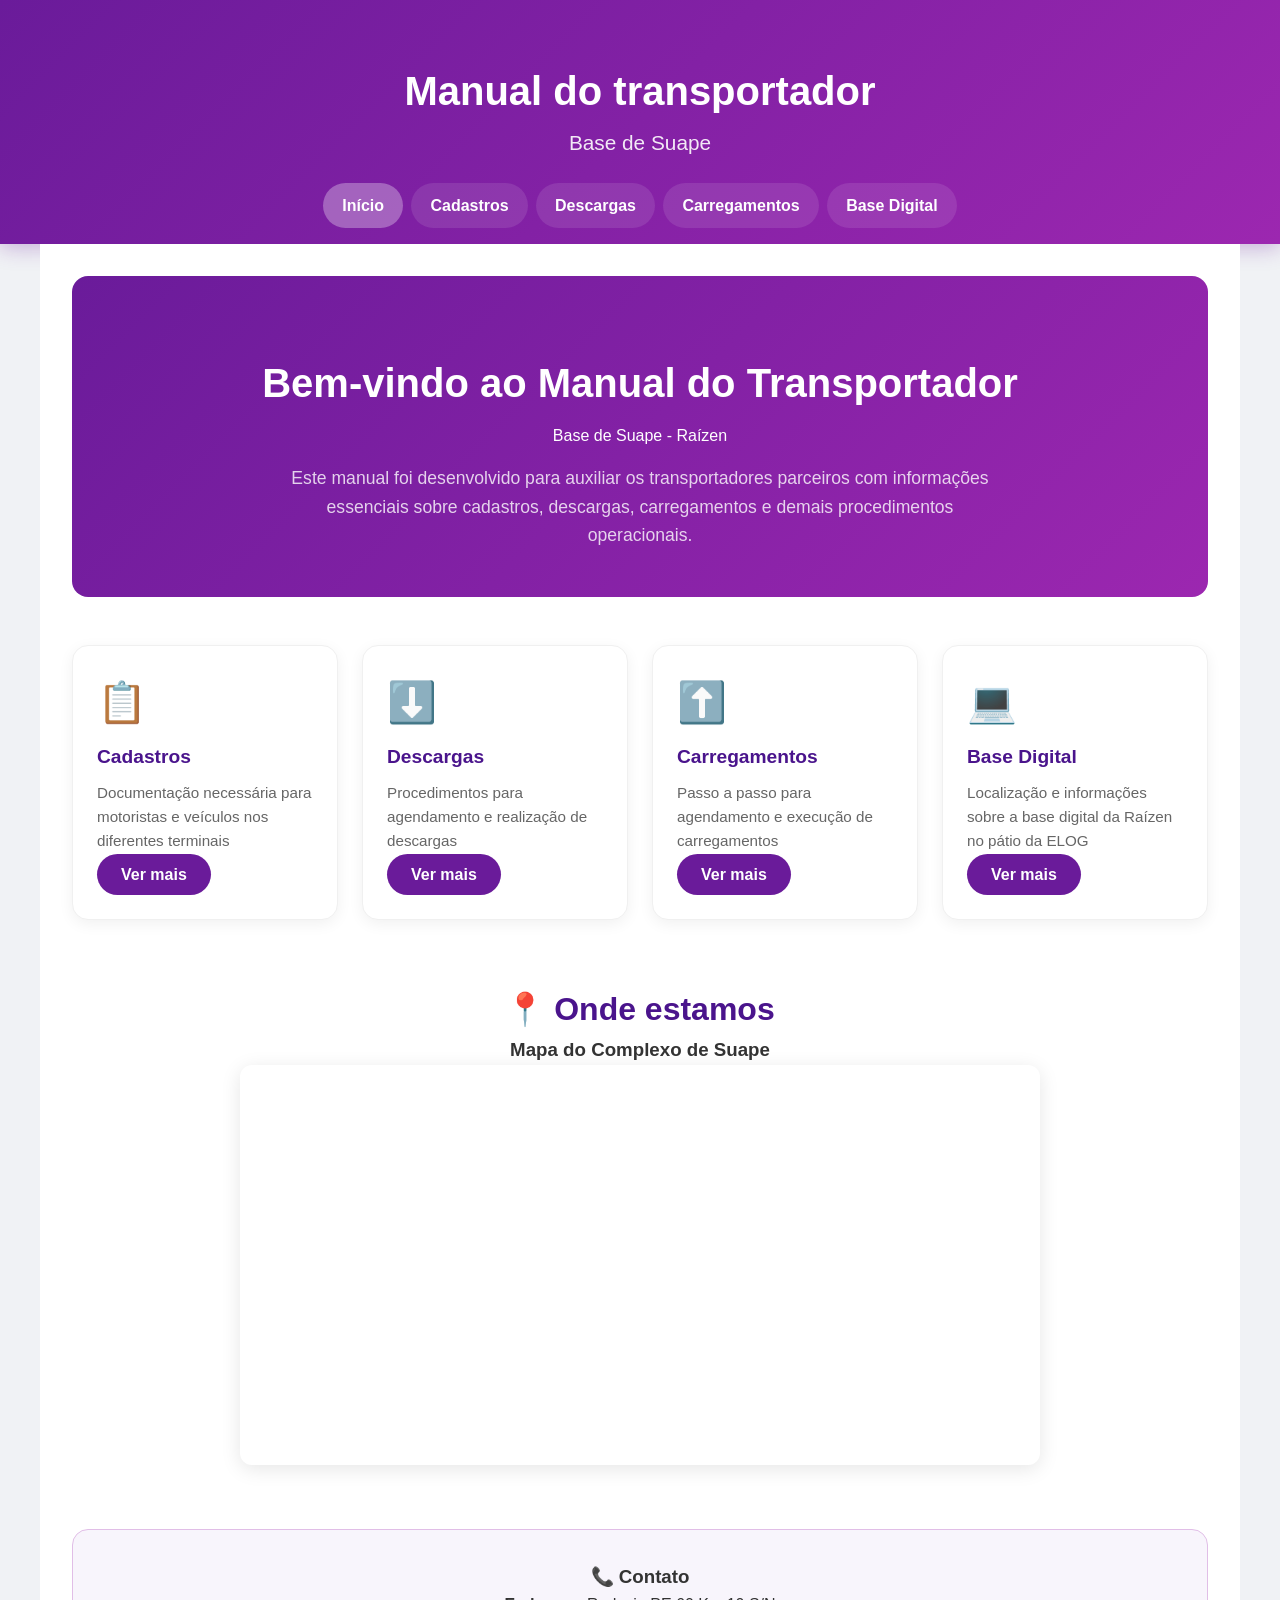
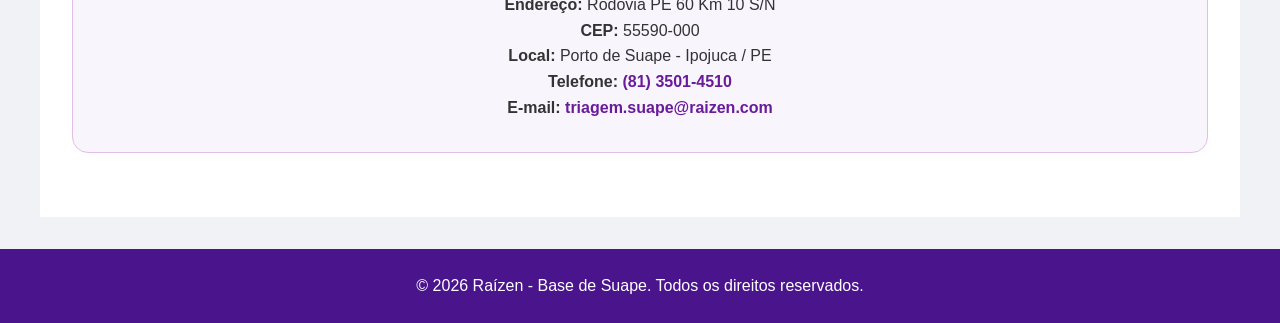
==== commit f3a7b1ad: "correção de detalhes" ====
--- a/index.html
+++ b/index.html
@@ -59,8 +59,8 @@
             </div>
             <div class="info-card">
                 <div class="info-icon">💻</div>
-                <h3>Power Desk</h3>
-                <p>Treinamento e acesso à plataforma Power Desk</p>
+                <h3>Base Digital</h3>
+                <p>Localização e informações sobre a base digital da Raízen no pátio da ELOG</p>
                 <a href="powerdesk.html" class="btn">Ver mais</a>
             </div>
         </section>
--- a/css/style.css
+++ b/css/style.css
@@ -1,4 +1,4 @@
-/* ===== RESET E CONFIGURAÇÕES GERAIS ===== */
+/* ===== RESET ===== */
 * {
     margin: 0;
     padding: 0;
@@ -7,7 +7,7 @@
 
 body {
     font-family: 'Segoe UI', Tahoma, Geneva, Verdana, sans-serif;
-    background-color: #f0f2f5;
+    background: #f0f2f5;
     color: #333;
     line-height: 1.6;
 }
@@ -15,7 +15,7 @@
 /* ===== HEADER ===== */
 header {
     background: linear-gradient(135deg, #6a1b9a, #9c27b0);
-    color: white;
+    color: #fff;
     text-align: center;
     padding: 2rem 1rem 1rem;
     box-shadow: 0 4px 20px rgba(106, 27, 154, 0.3);
@@ -23,8 +23,6 @@
 
 .header-content h1 {
     font-size: 2.5rem;
-    font-weight: 700;
-    letter-spacing: 1px;
     margin-bottom: 0.2rem;
 }
 
@@ -34,7 +32,7 @@
     opacity: 0.9;
 }
 
-/* ===== NAVEGAÇÃO ===== */
+/* ===== NAV ===== */
 nav {
     margin-top: 1.5rem;
     display: flex;
@@ -44,25 +42,22 @@
 }
 
 nav a {
-    color: white;
+    color: #fff;
     text-decoration: none;
-    font-size: 1rem;
     padding: 0.6rem 1.2rem;
     border-radius: 25px;
+    font-weight: 600;
+    background: rgba(255, 255, 255, 0.1);
     transition: all 0.3s ease;
-    background: rgba(255, 255, 255, 0.1);
-    font-weight: 600;
 }
 
 nav a:hover {
     background: rgba(255, 255, 255, 0.25);
     transform: translateY(-2px);
-    box-shadow: 0 4px 12px rgba(0, 0, 0, 0.2);
 }
 
 nav a.active {
     background: rgba(255, 255, 255, 0.3);
-    box-shadow: 0 2px 10px rgba(0, 0, 0, 0.2);
 }
 
 /* ===== MAIN ===== */
@@ -70,7 +65,7 @@
     max-width: 1200px;
     margin: 0 auto;
     padding: 2rem;
-    background: #ffffff;
+    background: #fff;
     min-height: 70vh;
 }
 
@@ -86,7 +81,6 @@
 .page-header h1 {
     font-size: 2.2rem;
     color: #4a148c;
-    margin-bottom: 0.5rem;
 }
 
 .page-header p {
@@ -95,10 +89,10 @@
     font-weight: 500;
 }
 
-/* ===== HERO SECTION (index) ===== */
+/* ===== HERO ===== */
 .hero {
     background: linear-gradient(135deg, #6a1b9a, #9c27b0);
-    color: white;
+    color: #fff;
     padding: 3rem 2rem;
     border-radius: 16px;
     text-align: center;
@@ -108,11 +102,6 @@
 .hero-content h1 {
     font-size: 2.5rem;
     margin-bottom: 0.5rem;
-}
-
-.hero-content p {
-    font-size: 1.2rem;
-    opacity: 0.9;
 }
 
 .hero-description {
@@ -120,85 +109,149 @@
     margin: 1rem auto 0;
     font-size: 1.1rem;
     opacity: 0.8;
-    line-height: 1.8;
-}
-
-/* ===== INFO CARDS (index) ===== */
+}
+
+/* ===== CARDS ===== */
+.info-cards,
+.process-cards,
+.base-info-grid,
+.tips-grid {
+    display: grid;
+    gap: 1.5rem;
+    margin-bottom: 2rem;
+}
+
 .info-cards {
-    display: grid;
     grid-template-columns: repeat(auto-fit, minmax(220px, 1fr));
-    gap: 1.5rem;
-    margin-bottom: 3rem;
-}
-
-.info-card {
+}
+
+.process-cards {
+    grid-template-columns: repeat(auto-fit, minmax(280px, 1fr));
+}
+
+.base-info-grid {
+    grid-template-columns: repeat(auto-fit, minmax(250px, 1fr));
+}
+
+.tips-grid {
+    grid-template-columns: repeat(auto-fit, minmax(220px, 1fr));
+}
+
+.info-card,
+.process-card,
+.base-info-card,
+.tip-item {
     background: #fff;
     padding: 1.5rem;
     border-radius: 16px;
-    text-align: center;
-    box-shadow: 0 4px 15px rgba(0, 0, 0, 0.08);
+    border: 1px solid #f0f0f0;
+    box-shadow: 0 4px 15px rgba(0, 0, 0, 0.06);
     transition: all 0.3s ease;
-    border: 1px solid #f0f0f0;
-}
-
-.info-card:hover {
-    transform: translateY(-6px);
-    box-shadow: 0 8px 30px rgba(106, 27, 154, 0.15);
-    border-color: #9c27b0;
-}
-
-.info-icon {
+}
+
+.info-card:hover,
+.process-card:hover,
+.base-info-card:hover {
+    transform: translateY(-4px);
+    box-shadow: 0 8px 25px rgba(106, 27, 154, 0.1);
+    border-color: #e1bee7;
+}
+
+.tip-item {
+    display: flex;
+    gap: 0.8rem;
+    align-items: flex-start;
+    background: #fff;
+    padding: 1rem;
+    border-radius: 12px;
+}
+
+.tip-item:hover {
+    transform: translateY(-2px);
+    box-shadow: 0 4px 15px rgba(0, 0, 0, 0.1);
+}
+
+.info-icon,
+.process-icon,
+.base-info-icon,
+.tip-icon {
     font-size: 2.5rem;
     display: block;
     margin-bottom: 0.5rem;
 }
 
-.info-card h3 {
+.info-card h3,
+.process-card h3,
+.base-info-card h3,
+.tip-item h4 {
     color: #4a148c;
     font-size: 1.2rem;
     margin-bottom: 0.5rem;
 }
 
-.info-card p {
+.info-card p,
+.process-card p,
+.base-info-card p,
+.tip-item p {
     color: #666;
     font-size: 0.95rem;
-    margin-bottom: 1rem;
-}
-
-.btn {
+}
+
+/* ===== BOTÕES ===== */
+.btn,
+.btn-action,
+.quick-link,
+.pdf-link {
     display: inline-block;
     background: #6a1b9a;
-    color: white;
+    color: #fff;
     padding: 0.5rem 1.5rem;
     border-radius: 25px;
     text-decoration: none;
     font-weight: 600;
     transition: all 0.3s ease;
-    font-size: 0.9rem;
-}
-
-.btn:hover {
+}
+
+.btn:hover,
+.btn-action:hover,
+.quick-link:hover,
+.pdf-link:hover {
     background: #4a148c;
     transform: scale(1.05);
-    box-shadow: 0 4px 15px rgba(106, 27, 154, 0.3);
+}
+
+.btn-action {
+    margin-top: 0.3rem;
+}
+
+.quick-link {
+    background: #fff;
+    color: #4a148c;
+    border: 1px solid #e1bee7;
+    display: flex;
+    align-items: center;
+    gap: 0.5rem;
+}
+
+.quick-link:hover {
+    background: #6a1b9a;
+    color: #fff;
+}
+
+.pdf-link {
+    font-size: 1.1rem;
+    padding: 0.8rem 2rem;
 }
 
 /* ===== MAPA ===== */
 .mapa {
+    text-align: center;
     padding: 2rem 0;
-    text-align: center;
 }
 
 .mapa h2 {
+    color: #4a148c;
     font-size: 2rem;
-    color: #4a148c;
-    margin-bottom: 0.5rem;
-}
-
-.mapa h3 {
-    color: #666;
-    font-weight: 400;
-    margin-bottom: 1.5rem;
 }
 
 .map-container {
@@ -215,6 +268,52 @@
     height: 400px;
 }
 
+/* ===== LOCATION ===== */
+.location-section {
+    display: grid;
+    grid-template-columns: 1fr 1fr;
+    gap: 2rem;
+    margin: 2rem 0;
+}
+
+.location-info {
+    background: #f8f5fc;
+    padding: 1.5rem;
+    border-radius: 16px;
+    border: 1px solid #e1bee7;
+}
+
+.location-info h2 {
+    color: #4a148c;
+    margin-bottom: 1rem;
+}
+
+.location-details {
+    display: flex;
+    flex-direction: column;
+    gap: 1rem;
+}
+
+.info-item {
+    display: flex;
+    align-items: flex-start;
+    gap: 1rem;
+    padding: 0.8rem;
+    background: #fff;
+    border-radius: 10px;
+    border: 1px solid #f0f0f0;
+}
+
+.info-item strong {
+    color: #4a148c;
+    display: block;
+}
+
+.info-item p {
+    color: #666;
+    margin: 0;
+}
+
 /* ===== ADDRESS ===== */
 address {
     background: #f8f5fc;
@@ -226,17 +325,6 @@
     font-style: normal;
 }
 
-.address-content h3 {
-    color: #4a148c;
-    font-size: 1.3rem;
-    margin-bottom: 1rem;
-}
-
-address p {
-    margin: 0.3rem 0;
-    color: #555;
-}
-
 address a {
     color: #6a1b9a;
     text-decoration: none;
@@ -247,7 +335,29 @@
     text-decoration: underline;
 }
 
-/* ===== CADASTROS - TERMINAL CARDS ===== */
+/* ===== QUICK LINKS ===== */
+.quick-links {
+    padding: 1.5rem;
+    background: #fafafa;
+    border-radius: 16px;
+    border: 1px solid #e8e8e8;
+    margin: 2rem 0;
+}
+
+.quick-links h3 {
+    color: #4a148c;
+    text-align: center;
+    margin-bottom: 1rem;
+}
+
+.links-grid {
+    display: flex;
+    justify-content: center;
+    flex-wrap: wrap;
+    gap: 1rem;
+}
+
+/* ===== TERMINAL CARDS (cadastros) ===== */
 .cadastros {
     display: flex;
     flex-direction: column;
@@ -260,11 +370,6 @@
     border: 1px solid #e8e8e8;
     overflow: hidden;
     box-shadow: 0 4px 15px rgba(0, 0, 0, 0.06);
-    transition: all 0.3s ease;
-}
-
-.terminal-card:hover {
-    box-shadow: 0 6px 25px rgba(0, 0, 0, 0.1);
 }
 
 .terminal-header {
@@ -279,27 +384,20 @@
 
 .terminal-header h2 {
     color: #4a148c;
-    font-size: 1.4rem;
 }
 
 .terminal-badge {
     background: #6a1b9a;
-    color: white;
+    color: #fff;
     padding: 0.3rem 1rem;
     border-radius: 20px;
     font-size: 0.75rem;
     font-weight: 600;
-    letter-spacing: 0.5px;
     text-transform: uppercase;
 }
 
 .terminal-content {
     padding: 1.5rem;
-}
-
-.terminal-content p {
-    margin-bottom: 1rem;
-    color: #555;
 }
 
 .terminal-content a {
@@ -312,7 +410,7 @@
     text-decoration: underline;
 }
 
-/* ===== DOCS GRID ===== */
+/* ===== DOCS ===== */
 .docs-grid {
     display: grid;
     grid-template-columns: repeat(auto-fit, minmax(150px, 1fr));
@@ -330,14 +428,8 @@
     border: 1px solid #e1bee7;
     font-weight: 500;
     color: #4a148c;
-    font-size: 0.95rem;
-}
-
-.doc-icon {
-    font-size: 1.2rem;
-}
-
-/* ===== DOCS SECTION (columns) ===== */
+}
+
 .docs-section {
     display: grid;
     grid-template-columns: 1fr 1fr;
@@ -347,10 +439,9 @@
 
 .docs-column h3 {
     color: #4a148c;
-    font-size: 1.1rem;
+    border-bottom: 2px solid #e1bee7;
+    padding-bottom: 0.3rem;
     margin-bottom: 0.8rem;
-    padding-bottom: 0.3rem;
-    border-bottom: 2px solid #e1bee7;
 }
 
 .doc-list {
@@ -362,34 +453,11 @@
     padding: 0.5rem 0;
     border-bottom: 1px solid #f5f5f5;
     color: #555;
-    display: flex;
-    align-items: center;
-    gap: 0.5rem;
 }
 
 .doc-list li::before {
     content: "📄";
-    font-size: 0.9rem;
-}
-
-/* ===== OBSERVATION BOX ===== */
-.observation-box {
-    background: #fff3e0;
-    border-left: 4px solid #ff9800;
-    padding: 1.5rem;
-    border-radius: 8px;
-    margin-top: 1.5rem;
-}
-
-.observation-box h4 {
-    color: #e65100;
-    margin-bottom: 0.5rem;
-    font-size: 1rem;
-}
-
-.observation-box p {
-    color: #555;
-    margin-bottom: 1rem;
+    margin-right: 0.5rem;
 }
 
 /* ===== EMAIL GRID ===== */
@@ -413,20 +481,30 @@
 
 .email-grid a:hover {
     background: #6a1b9a;
-    color: white;
-    text-decoration: none;
+    color: #fff;
+}
+
+/* ===== OBSERVATION ===== */
+.observation-box {
+    background: #fff3e0;
+    border-left: 4px solid #ff9800;
+    padding: 1.5rem;
+    border-radius: 8px;
+    margin-top: 1.5rem;
+}
+
+.observation-box h4 {
+    color: #e65100;
+    margin-bottom: 0.5rem;
 }
 
 /* ===== PROCESS FLOW ===== */
-.process-flow {
-    margin: 2rem 0;
-}
-
 .flow-steps {
     display: flex;
     flex-direction: column;
     align-items: center;
     gap: 0;
+    margin: 2rem 0;
 }
 
 .step {
@@ -436,20 +514,19 @@
     background: #f8f5fc;
     padding: 1.5rem;
     border-radius: 12px;
+    max-width: 650px;
     width: 100%;
-    max-width: 650px;
     border: 1px solid #e1bee7;
     transition: all 0.3s ease;
 }
 
 .step:hover {
     transform: translateX(5px);
-    box-shadow: 0 4px 15px rgba(106, 27, 154, 0.1);
 }
 
 .step-number {
     background: #6a1b9a;
-    color: white;
+    color: #fff;
     width: 40px;
     height: 40px;
     border-radius: 50%;
@@ -457,20 +534,15 @@
     align-items: center;
     justify-content: center;
     font-weight: 700;
-    font-size: 1.1rem;
     flex-shrink: 0;
 }
 
 .step-content h3 {
     color: #4a148c;
-    font-size: 1.1rem;
-    margin-bottom: 0.3rem;
 }
 
 .step-content p {
     color: #666;
-    font-size: 0.95rem;
-    margin-bottom: 0.5rem;
 }
 
 .step-arrow {
@@ -484,99 +556,18 @@
     align-items: center;
     gap: 0.5rem;
     margin-top: 0.3rem;
-    flex-wrap: wrap;
 }
 
 .info-tag {
     background: #6a1b9a;
-    color: white;
+    color: #fff;
     padding: 0.2rem 0.8rem;
     border-radius: 12px;
     font-size: 0.75rem;
     font-weight: 600;
 }
 
-.btn-action {
-    display: inline-block;
-    background: #6a1b9a;
-    color: white;
-    padding: 0.5rem 1.2rem;
-    border-radius: 25px;
-    text-decoration: none;
-    font-weight: 600;
-    font-size: 0.9rem;
-    transition: all 0.3s ease;
-    margin-top: 0.3rem;
-}
-
-.btn-action:hover {
-    background: #4a148c;
-    transform: scale(1.03);
-    box-shadow: 0 4px 15px rgba(106, 27, 154, 0.3);
-}
-
-/* ===== PROCESS CARDS (descargas/carregamentos) ===== */
-.process-cards {
-    display: grid;
-    grid-template-columns: repeat(auto-fit, minmax(280px, 1fr));
-    gap: 1.5rem;
-    margin: 2rem 0;
-}
-
-.process-card {
-    background: #fff;
-    padding: 1.5rem;
-    border-radius: 16px;
-    box-shadow: 0 4px 15px rgba(0, 0, 0, 0.06);
-    border: 1px solid #f0f0f0;
-    transition: all 0.3s ease;
-}
-
-.process-card:hover {
-    transform: translateY(-4px);
-    box-shadow: 0 8px 25px rgba(106, 27, 154, 0.1);
-    border-color: #e1bee7;
-}
-
-.process-icon {
-    font-size: 2.5rem;
-    display: block;
-    margin-bottom: 0.5rem;
-}
-
-.process-card h3 {
-    color: #4a148c;
-    font-size: 1.2rem;
-    margin-bottom: 0.8rem;
-}
-
-.process-list {
-    list-style: none;
-    padding: 0;
-}
-
-.process-list li {
-    padding: 0.4rem 0;
-    color: #555;
-    font-size: 0.95rem;
-    border-bottom: 1px solid #f5f5f5;
-}
-
-.process-list li:last-child {
-    border-bottom: none;
-}
-
-.process-list a {
-    color: #6a1b9a;
-    font-weight: 600;
-    text-decoration: none;
-}
-
-.process-list a:hover {
-    text-decoration: underline;
-}
-
-/* ===== INFO REQUIREMENTS ===== */
+/* ===== REQUIREMENTS ===== */
 .info-requirements {
     margin: 2rem 0;
 }
@@ -586,12 +577,6 @@
     padding: 1.5rem;
     border-radius: 16px;
     border: 1px solid #e1bee7;
-}
-
-.info-card-requirements h3 {
-    color: #4a148c;
-    font-size: 1.2rem;
-    margin-bottom: 1rem;
 }
 
 .requirements-list {
@@ -604,11 +589,10 @@
 
 .requirements-list li {
     padding: 0.5rem;
-    background: white;
+    background: #fff;
     border-radius: 8px;
     border: 1px solid #e8e8e8;
     color: #555;
-    font-size: 0.95rem;
 }
 
 .important-note {
@@ -626,118 +610,47 @@
     font-size: 1.5rem;
 }
 
-.important-note p {
-    color: #555;
-    font-size: 0.95rem;
-    margin: 0;
-}
-
-/* ===== QUICK LINKS ===== */
-.quick-links {
+/* ===== VIDEO ===== */
+.video-container {
+    background: #f8f5fc;
+    padding: 1.5rem;
+    border-radius: 16px;
+    border: 1px solid #e1bee7;
     margin: 2rem 0;
-    padding: 1.5rem;
-    background: #fafafa;
-    border-radius: 16px;
-    border: 1px solid #e8e8e8;
-}
-
-.quick-links h3 {
-    color: #4a148c;
-    font-size: 1.2rem;
-    margin-bottom: 1rem;
-    text-align: center;
-}
-
-.links-grid {
-    display: flex;
-    justify-content: center;
-    flex-wrap: wrap;
-    gap: 1rem;
-}
-
-.quick-link {
-    display: flex;
-    align-items: center;
-    gap: 0.5rem;
-    background: white;
-    padding: 0.6rem 1.5rem;
-    border-radius: 25px;
-    text-decoration: none;
-    color: #4a148c;
-    font-weight: 600;
-    border: 1px solid #e1bee7;
-    transition: all 0.3s ease;
-    font-size: 0.95rem;
-}
-
-.quick-link:hover {
-    background: #6a1b9a;
-    color: white;
-    transform: translateY(-2px);
-    box-shadow: 0 4px 15px rgba(106, 27, 154, 0.3);
-}
-
-.link-icon {
-    font-size: 1.2rem;
-}
-
-/* ===== TIPS SECTION ===== */
-.tips-section {
-    margin: 2rem 0;
-}
-
-.tips-container {
-    background: linear-gradient(135deg, #f3e5f5, #e1bee7);
-    padding: 1.5rem;
-    border-radius: 16px;
-}
-
-.tips-container h3 {
-    color: #4a148c;
-    font-size: 1.2rem;
-    margin-bottom: 1rem;
-    text-align: center;
-}
-
-.tips-grid {
-    display: grid;
-    grid-template-columns: repeat(auto-fit, minmax(220px, 1fr));
-    gap: 1rem;
-}
-
-.tip-item {
-    display: flex;
-    align-items: flex-start;
-    gap: 0.8rem;
-    background: white;
+}
+
+.video-container h3 {
+    color: #4a148c;
+    text-align: center;
+    margin-bottom: 0.5rem;
+}
+
+.video-wrapper {
+    position: relative;
+    padding-bottom: 56.25%;
+    height: 0;
+    overflow: hidden;
+    border-radius: 12px;
+    box-shadow: 0 4px 20px rgba(0, 0, 0, 0.15);
+}
+
+.video-wrapper iframe {
+    position: absolute;
+    top: 0;
+    left: 0;
+    width: 100%;
+    height: 100%;
+}
+
+.video-info {
+    background: #fff3e0;
     padding: 1rem;
-    border-radius: 12px;
-    transition: all 0.3s ease;
-}
-
-.tip-item:hover {
-    transform: translateY(-2px);
-    box-shadow: 0 4px 15px rgba(0, 0, 0, 0.1);
-}
-
-.tip-icon {
-    font-size: 1.8rem;
-    flex-shrink: 0;
-}
-
-.tip-item h4 {
-    color: #4a148c;
-    font-size: 0.95rem;
-    margin-bottom: 0.2rem;
-}
-
-.tip-item p {
-    color: #666;
-    font-size: 0.85rem;
-    margin: 0;
-}
-
-/* ===== POWER DESK ===== */
+    border-radius: 10px;
+    margin-top: 1rem;
+    border-left: 4px solid #ff9800;
+}
+
+/* ===== PDF PREVIEW ===== */
 .pdf-preview {
     text-align: center;
     padding: 2rem;
@@ -748,74 +661,23 @@
 
 .pdf-preview h2 {
     color: #4a148c;
-    font-size: 1.3rem;
-    margin-bottom: 1rem;
-}
-
-.pdf-preview p {
-    color: #666;
-    margin-bottom: 1.5rem;
-}
-
-.pdf-link {
-    display: inline-flex;
-    align-items: center;
-    gap: 0.8rem;
-    background: #6a1b9a;
-    color: white;
-    padding: 0.8rem 2rem;
-    border-radius: 30px;
-    text-decoration: none;
-    font-weight: 600;
-    font-size: 1.1rem;
-    transition: all 0.3s ease;
-}
-
-.pdf-link:hover {
-    background: #4a148c;
-    transform: scale(1.05);
-    box-shadow: 0 4px 20px rgba(106, 27, 154, 0.3);
-}
-
-.pdf-link .pdf-icon {
-    font-size: 1.5rem;
 }
 
 /* ===== FOOTER ===== */
 footer {
     background: #4a148c;
-    color: white;
+    color: #fff;
     text-align: center;
     padding: 1.5rem;
     margin-top: 2rem;
 }
 
-footer p {
-    font-size: 0.9rem;
-    opacity: 0.8;
-}
-
 /* ===== RESPONSIVIDADE ===== */
-
-/* Tablets e telas médias */
 @media (max-width: 768px) {
     .header-content h1 {
         font-size: 2rem;
     }
 
-    .header-content h2 {
-        font-size: 1.1rem;
-    }
-
-    nav a {
-        font-size: 0.85rem;
-        padding: 0.4rem 0.8rem;
-    }
-
-    main {
-        padding: 1rem;
-    }
-
     .page-header h1 {
         font-size: 1.6rem;
     }
@@ -824,39 +686,25 @@
         font-size: 1.8rem;
     }
 
-    .docs-section {
+    .docs-section,
+    .location-section {
         grid-template-columns: 1fr;
-        gap: 1rem;
     }
 
     .step {
         flex-direction: column;
         align-items: center;
         text-align: center;
-        padding: 1rem;
-    }
-
-    .step-content {
-        text-align: center;
     }
 
     .step-arrow {
         transform: rotate(90deg);
     }
 
-    .process-cards {
-        grid-template-columns: 1fr;
-    }
-
-    .info-cards {
-        grid-template-columns: 1fr 1fr;
-    }
-
+    .process-cards,
+    .info-cards,
+    .base-info-grid,
     .tips-grid {
-        grid-template-columns: 1fr;
-    }
-
-    .requirements-list {
         grid-template-columns: 1fr;
     }
 
@@ -873,22 +721,21 @@
         flex-direction: column;
         align-items: center;
     }
-}
-
-/* Smartphones */
+
+    .requirements-list {
+        grid-template-columns: 1fr;
+    }
+
+    .docs-grid {
+        grid-template-columns: 1fr 1fr;
+    }
+}
+
 @media (max-width: 480px) {
     .header-content h1 {
         font-size: 1.5rem;
     }
 
-    .header-content h2 {
-        font-size: 1rem;
-    }
-
-    nav {
-        gap: 0.3rem;
-    }
-
     nav a {
         font-size: 0.75rem;
         padding: 0.3rem 0.6rem;
@@ -902,30 +749,16 @@
         font-size: 1.4rem;
     }
 
-    .hero-description {
-        font-size: 0.95rem;
-    }
-
-    .info-cards {
+    .docs-grid {
         grid-template-columns: 1fr;
     }
 
-    .docs-grid {
-        grid-template-columns: 1fr 1fr;
-    }
-
-    .doc-card {
-        font-size: 0.8rem;
-        padding: 0.4rem 0.6rem;
-    }
-
-    .terminal-content {
-        padding: 1rem;
+    .map-container iframe {
+        height: 200px;
     }
 
     .email-grid a {
         font-size: 0.75rem;
-        padding: 0.3rem 0.6rem;
     }
 
     .step-number {
@@ -933,40 +766,11 @@
         height: 32px;
         font-size: 0.9rem;
     }
-
-    .step-content h3 {
-        font-size: 1rem;
-    }
-
-    .quick-link {
-        width: 100%;
-        justify-content: center;
-        font-size: 0.85rem;
-    }
-
-    .pdf-link {
-        font-size: 0.95rem;
-        padding: 0.6rem 1.2rem;
-    }
-
-    .map-container iframe {
-        height: 200px;
-    }
-
-    address {
-        padding: 1rem;
-    }
-
-    address p {
-        font-size: 0.9rem;
-    }
-}
-
-/* Telas muito grandes */
+}
+
 @media (min-width: 1400px) {
     main {
         padding: 2rem 4rem;
-        max-width: 1400px;
     }
 
     .info-cards {
